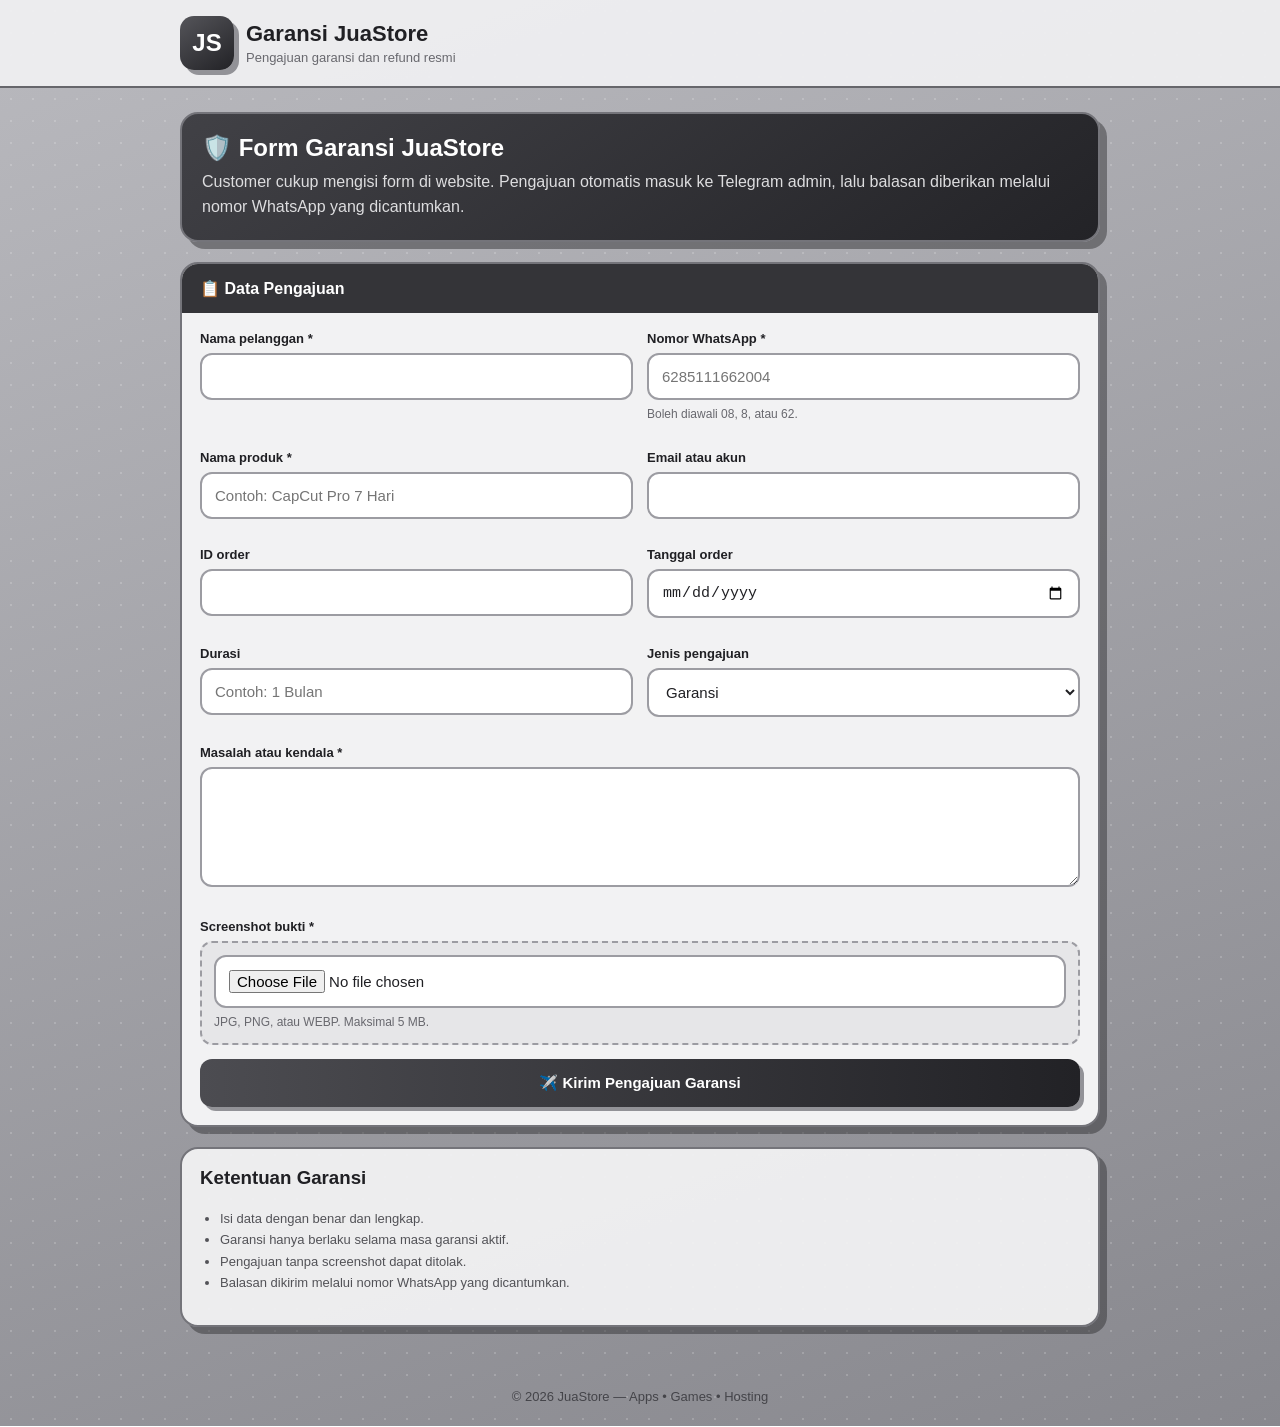
==== index.html @ f9dee771 "Update API endpoint URL in index.html" ====
<!DOCTYPE html>
<html lang="id">
<head>
  <meta charset="UTF-8">
  <meta name="viewport" content="width=device-width, initial-scale=1.0">
  <meta name="theme-color" content="#3f3f44">
  <title>Garansi JuaStore</title>

  <style>
    :root {
      --bg-1: #b9b9be;
      --bg-2: #88888e;
      --panel: #f2f2f3;
      --card: #ffffff;
      --text: #202024;
      --muted: #68686e;
      --line: #9c9ca2;
      --dark: #343438;
      --success: #176b45;
      --danger: #a92d24;
      --shadow: 7px 7px 0 rgba(40, 40, 44, 0.45);
    }

    * {
      box-sizing: border-box;
    }

    body {
      margin: 0;
      min-height: 100vh;
      font-family: Arial, Helvetica, sans-serif;
      color: var(--text);
      background:
        radial-gradient(
          circle at 11px 11px,
          rgba(255, 255, 255, 0.18) 1.4px,
          transparent 1.5px
        ) 0 0 / 22px 22px,
        linear-gradient(160deg, var(--bg-1), var(--bg-2));
    }

    .wrap {
      width: min(920px, calc(100% - 24px));
      margin: auto;
    }

    header {
      padding: 16px 0;
      background: rgba(240, 240, 242, 0.94);
      border-bottom: 2px solid #66666b;
    }

    .brand {
      display: flex;
      align-items: center;
      gap: 12px;
    }

    .logo {
      width: 54px;
      height: 54px;
      border-radius: 14px;
      display: grid;
      place-items: center;
      background: linear-gradient(145deg, #55555a, #222226);
      color: white;
      font-size: 24px;
      font-weight: 900;
      box-shadow: 5px 5px 0 #929297;
    }

    h1 {
      margin: 0;
      font-size: 22px;
    }

    .subtitle {
      margin-top: 3px;
      color: var(--muted);
      font-size: 13px;
    }

    main {
      padding: 24px 0 40px;
    }

    .hero,
    .panel,
    .policy {
      border: 2px solid #74747a;
      border-radius: 18px;
      box-shadow: var(--shadow);
    }

    .hero {
      margin-bottom: 20px;
      padding: 20px;
      background: linear-gradient(145deg, #414146, #232327);
      color: white;
    }

    .hero h2 {
      margin: 0 0 8px;
    }

    .hero p {
      margin: 0;
      color: #dddddf;
      line-height: 1.55;
    }

    .panel {
      overflow: hidden;
      background: var(--panel);
    }

    .panel-title {
      padding: 15px 18px;
      background: var(--dark);
      color: white;
      font-weight: 800;
    }

    form {
      padding: 18px;
    }

    .grid {
      display: grid;
      grid-template-columns: 1fr 1fr;
      gap: 14px;
    }

    .field {
      margin-bottom: 14px;
    }

    .full {
      grid-column: 1 / -1;
    }

    label {
      display: block;
      margin-bottom: 7px;
      font-size: 13px;
      font-weight: 800;
    }

    input,
    select,
    textarea {
      width: 100%;
      padding: 13px;
      border: 2px solid var(--line);
      border-radius: 12px;
      background: var(--card);
      color: var(--text);
      font-size: 15px;
      outline: none;
    }

    input:focus,
    select:focus,
    textarea:focus {
      border-color: #4a4a50;
      box-shadow: 0 0 0 3px rgba(74, 74, 80, 0.12);
    }

    textarea {
      min-height: 120px;
      resize: vertical;
    }

    .help {
      margin-top: 6px;
      color: var(--muted);
      font-size: 12px;
      line-height: 1.4;
    }

    .upload {
      padding: 12px;
      border: 2px dashed var(--line);
      border-radius: 12px;
      background: #e6e6e8;
    }

    #preview {
      display: none;
      width: 100%;
      max-height: 300px;
      object-fit: contain;
      margin-top: 10px;
      border-radius: 10px;
    }

    button {
      width: 100%;
      padding: 15px;
      border: 0;
      border-radius: 12px;
      background: linear-gradient(90deg, #4c4c51, #222226);
      color: white;
      font-size: 15px;
      font-weight: 900;
      cursor: pointer;
      box-shadow: 4px 4px 0 #929297;
    }

    button:disabled {
      opacity: 0.65;
      cursor: not-allowed;
    }

    #status {
      display: none;
      margin-top: 14px;
      padding: 13px;
      border-radius: 11px;
      font-weight: 700;
      line-height: 1.5;
    }

    #status.info {
      display: block;
      background: #dddddf;
      color: #333338;
    }

    #status.success {
      display: block;
      background: #e9f7ef;
      color: var(--success);
      border: 1px solid #91c9aa;
    }

    #status.error {
      display: block;
      background: #fff0ee;
      color: var(--danger);
      border: 1px solid #e4aaa5;
    }

    .policy {
      margin-top: 20px;
      padding: 18px;
      background: rgba(245, 245, 246, 0.92);
    }

    .policy h3 {
      margin-top: 0;
    }

    .policy ul {
      padding-left: 20px;
      color: #525257;
      font-size: 13px;
      line-height: 1.65;
    }

    footer {
      padding: 22px;
      text-align: center;
      color: #444449;
      font-size: 13px;
    }

    @media (max-width: 680px) {
      .grid {
        grid-template-columns: 1fr;
      }

      .full {
        grid-column: auto;
      }
    }
  </style>
</head>

<body>
  <header>
    <div class="wrap brand">
      <div class="logo">JS</div>

      <div>
        <h1>Garansi JuaStore</h1>
        <div class="subtitle">
          Pengajuan garansi dan refund resmi
        </div>
      </div>
    </div>
  </header>

  <main class="wrap">
    <section class="hero">
      <h2>🛡️ Form Garansi JuaStore</h2>

      <p>
        Customer cukup mengisi form di website. Pengajuan otomatis
        masuk ke Telegram admin, lalu balasan diberikan melalui
        nomor WhatsApp yang dicantumkan.
      </p>
    </section>

    <section class="panel">
      <div class="panel-title">
        📋 Data Pengajuan
      </div>

      <form id="warrantyForm">
        <div class="grid">
          <div class="field">
            <label for="name">Nama pelanggan *</label>
            <input id="name" required>
          </div>

          <div class="field">
            <label for="whatsapp">Nomor WhatsApp *</label>

            <input
              id="whatsapp"
              inputmode="numeric"
              placeholder="6285111662004"
              required
            >

            <div class="help">
              Boleh diawali 08, 8, atau 62.
            </div>
          </div>

          <div class="field">
            <label for="product">Nama produk *</label>

            <input
              id="product"
              placeholder="Contoh: CapCut Pro 7 Hari"
              required
            >
          </div>

          <div class="field">
            <label for="account">Email atau akun</label>
            <input id="account">
          </div>

          <div class="field">
            <label for="orderId">ID order</label>
            <input id="orderId">
          </div>

          <div class="field">
            <label for="orderDate">Tanggal order</label>
            <input id="orderDate" type="date">
          </div>

          <div class="field">
            <label for="duration">Durasi</label>

            <input
              id="duration"
              placeholder="Contoh: 1 Bulan"
            >
          </div>

          <div class="field">
            <label for="claimType">Jenis pengajuan</label>

            <select id="claimType">
              <option value="Garansi">Garansi</option>
              <option value="Refund">Refund</option>
            </select>
          </div>

          <div class="field full">
            <label for="problem">Masalah atau kendala *</label>
            <textarea id="problem" required></textarea>
          </div>

          <div class="field full">
            <label for="evidence">Screenshot bukti *</label>

            <div class="upload">
              <input
                id="evidence"
                type="file"
                accept="image/jpeg,image/png,image/webp"
                required
              >

              <div class="help">
                JPG, PNG, atau WEBP. Maksimal 5 MB.
              </div>

              <img
                id="preview"
                alt="Preview screenshot"
              >
            </div>
          </div>
        </div>

        <button id="submitBtn" type="submit">
          ✈️ Kirim Pengajuan Garansi
        </button>

        <div id="status"></div>
      </form>
    </section>

    <section class="policy">
      <h3>Ketentuan Garansi</h3>

      <ul>
        <li>Isi data dengan benar dan lengkap.</li>
        <li>Garansi hanya berlaku selama masa garansi aktif.</li>
        <li>Pengajuan tanpa screenshot dapat ditolak.</li>
        <li>Balasan dikirim melalui nomor WhatsApp yang dicantumkan.</li>
      </ul>
    </section>
  </main>

  <footer>
    © <span id="year"></span> JuaStore — Apps • Games • Hosting
  </footer>

  <script>
    /*
      WAJIB DIGANTI setelah Worker berhasil dibuat.

      Contoh:
      const API_ENDPOINT =
        "https://juastore-garansi-api.username.workers.dev";
    */

    const API_ENDPOINT =
      "https://juastore-garansi.jhonyoga01.workers.dev/";

    const form =
      document.getElementById("warrantyForm");

    const fileInput =
      document.getElementById("evidence");

    const preview =
      document.getElementById("preview");

    const statusBox =
      document.getElementById("status");

    const submitBtn =
      document.getElementById("submitBtn");

    document.getElementById("year").textContent =
      new Date().getFullYear();

    fileInput.addEventListener("change", function () {
      const file = fileInput.files[0];

      preview.style.display = "none";
      preview.removeAttribute("src");

      if (!file) {
        return;
      }

      if (file.size > 5 * 1024 * 1024) {
        fileInput.value = "";

        showStatus(
          "Ukuran screenshot maksimal 5 MB.",
          "error"
        );

        return;
      }

      preview.src = URL.createObjectURL(file);
      preview.style.display = "block";
    });

    form.addEventListener("submit", async function (event) {
      event.preventDefault();

      if (API_ENDPOINT.includes("GANTI_DENGAN")) {
        showStatus(
          "URL Worker belum dipasang di API_ENDPOINT.",
          "error"
        );

        return;
      }

      const file = fileInput.files[0];

      if (!file) {
        showStatus(
          "Screenshot wajib diunggah.",
          "error"
        );

        return;
      }

      submitBtn.disabled = true;
      submitBtn.textContent = "⏳ Mengirim...";

      showStatus(
        "Mohon tunggu, pengajuan sedang dikirim.",
        "info"
      );

      try {
        const evidenceDataUrl =
          await fileToDataUrl(file);

        const payload = {
          name: getValue("name"),
          whatsapp: getValue("whatsapp"),
          product: getValue("product"),
          account: getValue("account"),
          orderId: getValue("orderId"),
          orderDate: getValue("orderDate"),
          duration: getValue("duration"),
          claimType: getValue("claimType"),
          problem: getValue("problem"),
          evidenceDataUrl: evidenceDataUrl
        };

        const response = await fetch(
          API_ENDPOINT,
          {
            method: "POST",
            headers: {
              "Content-Type": "application/json"
            },
            body: JSON.stringify(payload)
          }
        );

        const result =
          await response.json().catch(function () {
            return {};
          });

        if (!response.ok || !result.success) {
          throw new Error(
            result.message ||
            "Pengajuan gagal dikirim."
          );
        }

        statusBox.className = "success";

        statusBox.innerHTML =
          "✅ Pengajuan berhasil dikirim." +
          "<br><br>" +
          "ID Garansi: <strong>" +
          escapeHtml(result.warrantyId || "-") +
          "</strong><br>" +
          "Mohon tunggu balasan melalui WhatsApp.";

        form.reset();

        preview.style.display = "none";
        preview.removeAttribute("src");
      } catch (error) {
        showStatus(
          error.message ||
          "Terjadi kesalahan. Silakan coba lagi.",
          "error"
        );
      } finally {
        submitBtn.disabled = false;
        submitBtn.textContent =
          "✈️ Kirim Pengajuan Garansi";
      }
    });

    function getValue(id) {
      return document
        .getElementById(id)
        .value
        .trim();
    }

    function fileToDataUrl(file) {
      return new Promise(function (resolve, reject) {
        const reader = new FileReader();

        reader.onload = function () {
          resolve(reader.result);
        };

        reader.onerror = function () {
          reject(
            new Error("Screenshot gagal dibaca.")
          );
        };

        reader.readAsDataURL(file);
      });
    }

    function showStatus(message, type) {
      statusBox.className = type;
      statusBox.textContent = message;
    }

    function escapeHtml(value) {
      return String(value).replace(
        /[&<>"']/g,
        function (character) {
          const entities = {
            "&": "&amp;",
            "<": "&lt;",
            ">": "&gt;",
            '"': "&quot;",
            "'": "&#39;"
          };

          return entities[character];
        }
      );
    }
  </script>
</body>
</html>
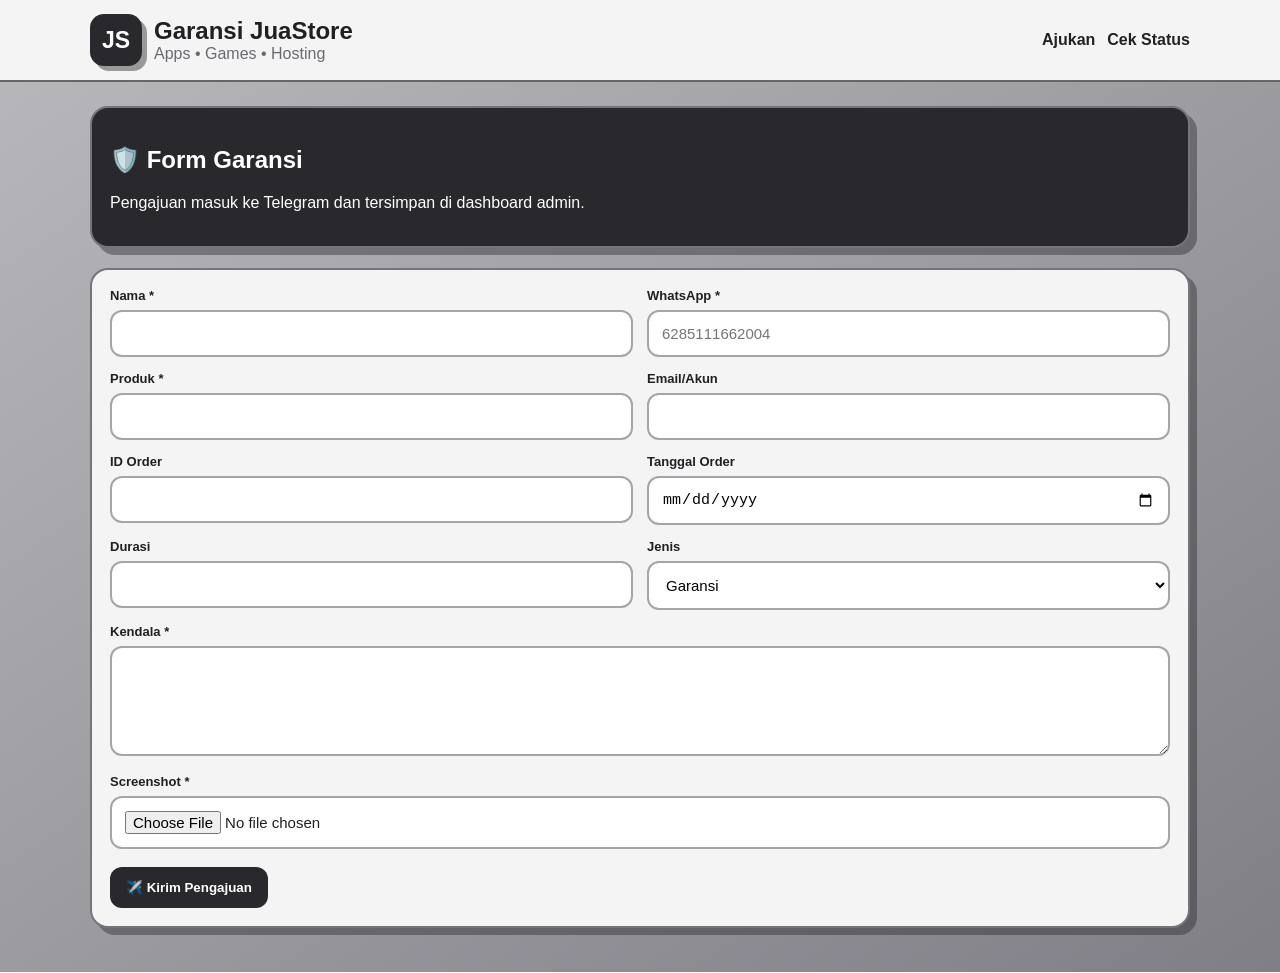
==== commit c540bde8: "Add files via upload" ====
--- a/index.html
+++ b/index.html
@@ -1,628 +1 @@
-<!DOCTYPE html>
-<html lang="id">
-<head>
-  <meta charset="UTF-8">
-  <meta name="viewport" content="width=device-width, initial-scale=1.0">
-  <meta name="theme-color" content="#3f3f44">
-  <title>Garansi JuaStore</title>
-
-  <style>
-    :root {
-      --bg-1: #b9b9be;
-      --bg-2: #88888e;
-      --panel: #f2f2f3;
-      --card: #ffffff;
-      --text: #202024;
-      --muted: #68686e;
-      --line: #9c9ca2;
-      --dark: #343438;
-      --success: #176b45;
-      --danger: #a92d24;
-      --shadow: 7px 7px 0 rgba(40, 40, 44, 0.45);
-    }
-
-    * {
-      box-sizing: border-box;
-    }
-
-    body {
-      margin: 0;
-      min-height: 100vh;
-      font-family: Arial, Helvetica, sans-serif;
-      color: var(--text);
-      background:
-        radial-gradient(
-          circle at 11px 11px,
-          rgba(255, 255, 255, 0.18) 1.4px,
-          transparent 1.5px
-        ) 0 0 / 22px 22px,
-        linear-gradient(160deg, var(--bg-1), var(--bg-2));
-    }
-
-    .wrap {
-      width: min(920px, calc(100% - 24px));
-      margin: auto;
-    }
-
-    header {
-      padding: 16px 0;
-      background: rgba(240, 240, 242, 0.94);
-      border-bottom: 2px solid #66666b;
-    }
-
-    .brand {
-      display: flex;
-      align-items: center;
-      gap: 12px;
-    }
-
-    .logo {
-      width: 54px;
-      height: 54px;
-      border-radius: 14px;
-      display: grid;
-      place-items: center;
-      background: linear-gradient(145deg, #55555a, #222226);
-      color: white;
-      font-size: 24px;
-      font-weight: 900;
-      box-shadow: 5px 5px 0 #929297;
-    }
-
-    h1 {
-      margin: 0;
-      font-size: 22px;
-    }
-
-    .subtitle {
-      margin-top: 3px;
-      color: var(--muted);
-      font-size: 13px;
-    }
-
-    main {
-      padding: 24px 0 40px;
-    }
-
-    .hero,
-    .panel,
-    .policy {
-      border: 2px solid #74747a;
-      border-radius: 18px;
-      box-shadow: var(--shadow);
-    }
-
-    .hero {
-      margin-bottom: 20px;
-      padding: 20px;
-      background: linear-gradient(145deg, #414146, #232327);
-      color: white;
-    }
-
-    .hero h2 {
-      margin: 0 0 8px;
-    }
-
-    .hero p {
-      margin: 0;
-      color: #dddddf;
-      line-height: 1.55;
-    }
-
-    .panel {
-      overflow: hidden;
-      background: var(--panel);
-    }
-
-    .panel-title {
-      padding: 15px 18px;
-      background: var(--dark);
-      color: white;
-      font-weight: 800;
-    }
-
-    form {
-      padding: 18px;
-    }
-
-    .grid {
-      display: grid;
-      grid-template-columns: 1fr 1fr;
-      gap: 14px;
-    }
-
-    .field {
-      margin-bottom: 14px;
-    }
-
-    .full {
-      grid-column: 1 / -1;
-    }
-
-    label {
-      display: block;
-      margin-bottom: 7px;
-      font-size: 13px;
-      font-weight: 800;
-    }
-
-    input,
-    select,
-    textarea {
-      width: 100%;
-      padding: 13px;
-      border: 2px solid var(--line);
-      border-radius: 12px;
-      background: var(--card);
-      color: var(--text);
-      font-size: 15px;
-      outline: none;
-    }
-
-    input:focus,
-    select:focus,
-    textarea:focus {
-      border-color: #4a4a50;
-      box-shadow: 0 0 0 3px rgba(74, 74, 80, 0.12);
-    }
-
-    textarea {
-      min-height: 120px;
-      resize: vertical;
-    }
-
-    .help {
-      margin-top: 6px;
-      color: var(--muted);
-      font-size: 12px;
-      line-height: 1.4;
-    }
-
-    .upload {
-      padding: 12px;
-      border: 2px dashed var(--line);
-      border-radius: 12px;
-      background: #e6e6e8;
-    }
-
-    #preview {
-      display: none;
-      width: 100%;
-      max-height: 300px;
-      object-fit: contain;
-      margin-top: 10px;
-      border-radius: 10px;
-    }
-
-    button {
-      width: 100%;
-      padding: 15px;
-      border: 0;
-      border-radius: 12px;
-      background: linear-gradient(90deg, #4c4c51, #222226);
-      color: white;
-      font-size: 15px;
-      font-weight: 900;
-      cursor: pointer;
-      box-shadow: 4px 4px 0 #929297;
-    }
-
-    button:disabled {
-      opacity: 0.65;
-      cursor: not-allowed;
-    }
-
-    #status {
-      display: none;
-      margin-top: 14px;
-      padding: 13px;
-      border-radius: 11px;
-      font-weight: 700;
-      line-height: 1.5;
-    }
-
-    #status.info {
-      display: block;
-      background: #dddddf;
-      color: #333338;
-    }
-
-    #status.success {
-      display: block;
-      background: #e9f7ef;
-      color: var(--success);
-      border: 1px solid #91c9aa;
-    }
-
-    #status.error {
-      display: block;
-      background: #fff0ee;
-      color: var(--danger);
-      border: 1px solid #e4aaa5;
-    }
-
-    .policy {
-      margin-top: 20px;
-      padding: 18px;
-      background: rgba(245, 245, 246, 0.92);
-    }
-
-    .policy h3 {
-      margin-top: 0;
-    }
-
-    .policy ul {
-      padding-left: 20px;
-      color: #525257;
-      font-size: 13px;
-      line-height: 1.65;
-    }
-
-    footer {
-      padding: 22px;
-      text-align: center;
-      color: #444449;
-      font-size: 13px;
-    }
-
-    @media (max-width: 680px) {
-      .grid {
-        grid-template-columns: 1fr;
-      }
-
-      .full {
-        grid-column: auto;
-      }
-    }
-  </style>
-</head>
-
-<body>
-  <header>
-    <div class="wrap brand">
-      <div class="logo">JS</div>
-
-      <div>
-        <h1>Garansi JuaStore</h1>
-        <div class="subtitle">
-          Pengajuan garansi dan refund resmi
-        </div>
-      </div>
-    </div>
-  </header>
-
-  <main class="wrap">
-    <section class="hero">
-      <h2>🛡️ Form Garansi JuaStore</h2>
-
-      <p>
-        Customer cukup mengisi form di website. Pengajuan otomatis
-        masuk ke Telegram admin, lalu balasan diberikan melalui
-        nomor WhatsApp yang dicantumkan.
-      </p>
-    </section>
-
-    <section class="panel">
-      <div class="panel-title">
-        📋 Data Pengajuan
-      </div>
-
-      <form id="warrantyForm">
-        <div class="grid">
-          <div class="field">
-            <label for="name">Nama pelanggan *</label>
-            <input id="name" required>
-          </div>
-
-          <div class="field">
-            <label for="whatsapp">Nomor WhatsApp *</label>
-
-            <input
-              id="whatsapp"
-              inputmode="numeric"
-              placeholder="6285111662004"
-              required
-            >
-
-            <div class="help">
-              Boleh diawali 08, 8, atau 62.
-            </div>
-          </div>
-
-          <div class="field">
-            <label for="product">Nama produk *</label>
-
-            <input
-              id="product"
-              placeholder="Contoh: CapCut Pro 7 Hari"
-              required
-            >
-          </div>
-
-          <div class="field">
-            <label for="account">Email atau akun</label>
-            <input id="account">
-          </div>
-
-          <div class="field">
-            <label for="orderId">ID order</label>
-            <input id="orderId">
-          </div>
-
-          <div class="field">
-            <label for="orderDate">Tanggal order</label>
-            <input id="orderDate" type="date">
-          </div>
-
-          <div class="field">
-            <label for="duration">Durasi</label>
-
-            <input
-              id="duration"
-              placeholder="Contoh: 1 Bulan"
-            >
-          </div>
-
-          <div class="field">
-            <label for="claimType">Jenis pengajuan</label>
-
-            <select id="claimType">
-              <option value="Garansi">Garansi</option>
-              <option value="Refund">Refund</option>
-            </select>
-          </div>
-
-          <div class="field full">
-            <label for="problem">Masalah atau kendala *</label>
-            <textarea id="problem" required></textarea>
-          </div>
-
-          <div class="field full">
-            <label for="evidence">Screenshot bukti *</label>
-
-            <div class="upload">
-              <input
-                id="evidence"
-                type="file"
-                accept="image/jpeg,image/png,image/webp"
-                required
-              >
-
-              <div class="help">
-                JPG, PNG, atau WEBP. Maksimal 5 MB.
-              </div>
-
-              <img
-                id="preview"
-                alt="Preview screenshot"
-              >
-            </div>
-          </div>
-        </div>
-
-        <button id="submitBtn" type="submit">
-          ✈️ Kirim Pengajuan Garansi
-        </button>
-
-        <div id="status"></div>
-      </form>
-    </section>
-
-    <section class="policy">
-      <h3>Ketentuan Garansi</h3>
-
-      <ul>
-        <li>Isi data dengan benar dan lengkap.</li>
-        <li>Garansi hanya berlaku selama masa garansi aktif.</li>
-        <li>Pengajuan tanpa screenshot dapat ditolak.</li>
-        <li>Balasan dikirim melalui nomor WhatsApp yang dicantumkan.</li>
-      </ul>
-    </section>
-  </main>
-
-  <footer>
-    © <span id="year"></span> JuaStore — Apps • Games • Hosting
-  </footer>
-
-  <script>
-    /*
-      WAJIB DIGANTI setelah Worker berhasil dibuat.
-
-      Contoh:
-      const API_ENDPOINT =
-        "https://juastore-garansi-api.username.workers.dev";
-    */
-
-    const API_ENDPOINT =
-      "https://juastore-garansi.jhonyoga01.workers.dev/";
-
-    const form =
-      document.getElementById("warrantyForm");
-
-    const fileInput =
-      document.getElementById("evidence");
-
-    const preview =
-      document.getElementById("preview");
-
-    const statusBox =
-      document.getElementById("status");
-
-    const submitBtn =
-      document.getElementById("submitBtn");
-
-    document.getElementById("year").textContent =
-      new Date().getFullYear();
-
-    fileInput.addEventListener("change", function () {
-      const file = fileInput.files[0];
-
-      preview.style.display = "none";
-      preview.removeAttribute("src");
-
-      if (!file) {
-        return;
-      }
-
-      if (file.size > 5 * 1024 * 1024) {
-        fileInput.value = "";
-
-        showStatus(
-          "Ukuran screenshot maksimal 5 MB.",
-          "error"
-        );
-
-        return;
-      }
-
-      preview.src = URL.createObjectURL(file);
-      preview.style.display = "block";
-    });
-
-    form.addEventListener("submit", async function (event) {
-      event.preventDefault();
-
-      if (API_ENDPOINT.includes("GANTI_DENGAN")) {
-        showStatus(
-          "URL Worker belum dipasang di API_ENDPOINT.",
-          "error"
-        );
-
-        return;
-      }
-
-      const file = fileInput.files[0];
-
-      if (!file) {
-        showStatus(
-          "Screenshot wajib diunggah.",
-          "error"
-        );
-
-        return;
-      }
-
-      submitBtn.disabled = true;
-      submitBtn.textContent = "⏳ Mengirim...";
-
-      showStatus(
-        "Mohon tunggu, pengajuan sedang dikirim.",
-        "info"
-      );
-
-      try {
-        const evidenceDataUrl =
-          await fileToDataUrl(file);
-
-        const payload = {
-          name: getValue("name"),
-          whatsapp: getValue("whatsapp"),
-          product: getValue("product"),
-          account: getValue("account"),
-          orderId: getValue("orderId"),
-          orderDate: getValue("orderDate"),
-          duration: getValue("duration"),
-          claimType: getValue("claimType"),
-          problem: getValue("problem"),
-          evidenceDataUrl: evidenceDataUrl
-        };
-
-        const response = await fetch(
-          API_ENDPOINT,
-          {
-            method: "POST",
-            headers: {
-              "Content-Type": "application/json"
-            },
-            body: JSON.stringify(payload)
-          }
-        );
-
-        const result =
-          await response.json().catch(function () {
-            return {};
-          });
-
-        if (!response.ok || !result.success) {
-          throw new Error(
-            result.message ||
-            "Pengajuan gagal dikirim."
-          );
-        }
-
-        statusBox.className = "success";
-
-        statusBox.innerHTML =
-          "✅ Pengajuan berhasil dikirim." +
-          "<br><br>" +
-          "ID Garansi: <strong>" +
-          escapeHtml(result.warrantyId || "-") +
-          "</strong><br>" +
-          "Mohon tunggu balasan melalui WhatsApp.";
-
-        form.reset();
-
-        preview.style.display = "none";
-        preview.removeAttribute("src");
-      } catch (error) {
-        showStatus(
-          error.message ||
-          "Terjadi kesalahan. Silakan coba lagi.",
-          "error"
-        );
-      } finally {
-        submitBtn.disabled = false;
-        submitBtn.textContent =
-          "✈️ Kirim Pengajuan Garansi";
-      }
-    });
-
-    function getValue(id) {
-      return document
-        .getElementById(id)
-        .value
-        .trim();
-    }
-
-    function fileToDataUrl(file) {
-      return new Promise(function (resolve, reject) {
-        const reader = new FileReader();
-
-        reader.onload = function () {
-          resolve(reader.result);
-        };
-
-        reader.onerror = function () {
-          reject(
-            new Error("Screenshot gagal dibaca.")
-          );
-        };
-
-        reader.readAsDataURL(file);
-      });
-    }
-
-    function showStatus(message, type) {
-      statusBox.className = type;
-      statusBox.textContent = message;
-    }
-
-    function escapeHtml(value) {
-      return String(value).replace(
-        /[&<>"']/g,
-        function (character) {
-          const entities = {
-            "&": "&amp;",
-            "<": "&lt;",
-            ">": "&gt;",
-            '"': "&quot;",
-            "'": "&#39;"
-          };
-
-          return entities[character];
-        }
-      );
-    }
-  </script>
-</body>
-</html>
+<!doctype html><html lang="id"><head><meta charset="utf-8"><meta name="viewport" content="width=device-width,initial-scale=1"><title>Garansi JuaStore</title><link rel="stylesheet" href="style.css"></head><body><header><div class="wrap brand"><div class="logo">JS</div><div><h2 style="margin:0">Garansi JuaStore</h2><span class="muted">Apps • Games • Hosting</span></div><nav class="nav"><a href="index.html">Ajukan</a><a href="cek.html">Cek Status</a></nav></div></header><main class="wrap"><section class="card hero"><h2>🛡️ Form Garansi</h2><p>Pengajuan masuk ke Telegram dan tersimpan di dashboard admin.</p></section><section class="card"><form id="f"><div class="grid"><div><label>Nama *</label><input id="name" required></div><div><label>WhatsApp *</label><input id="whatsapp" placeholder="6285111662004" required></div><div><label>Produk *</label><input id="product" required></div><div><label>Email/Akun</label><input id="account"></div><div><label>ID Order</label><input id="orderId"></div><div><label>Tanggal Order</label><input id="orderDate" type="date"></div><div><label>Durasi</label><input id="duration"></div><div><label>Jenis</label><select id="claimType"><option>Garansi</option><option>Refund</option></select></div><div class="full"><label>Kendala *</label><textarea id="problem" required></textarea></div><div class="full"><label>Screenshot *</label><input id="evidence" type="file" accept="image/jpeg,image/png,image/webp" required></div></div><br><button id="send">✈️ Kirim Pengajuan</button><div id="msg" class="status"></div></form></section></main><script>const API="https://juastore-garansi.jhonyoga01.workers.dev",$=x=>document.getElementById(x),m=$("msg");$("f").onsubmit=async e=>{e.preventDefault();const file=$("evidence").files[0];if(!file)return show("Screenshot wajib dipilih.","error");if(file.size>5*1024*1024)return show("Screenshot maksimal 5 MB.","error");$("send").disabled=true;show("Mengirim...","info");try{const evidenceDataUrl=await data(file),payload={name:v("name"),whatsapp:v("whatsapp"),product:v("product"),account:v("account"),orderId:v("orderId"),orderDate:v("orderDate"),duration:v("duration"),claimType:v("claimType"),problem:v("problem"),evidenceDataUrl},r=await fetch(API+"/api/claims",{method:"POST",headers:{"Content-Type":"application/json"},body:JSON.stringify(payload)}),j=await r.json();if(!r.ok||!j.success)throw Error(j.message);m.className="status show success";m.innerHTML=`✅ Berhasil.<br><br>ID Garansi: <b>${j.warrantyId}</b><br>Simpan ID untuk cek status.`;$("f").reset()}catch(err){show(err.message||"Gagal mengirim.","error")}finally{$("send").disabled=false}};function v(i){return $(i).value.trim()}function show(t,c){m.className="status show "+c;m.textContent=t}function data(f){return new Promise((a,b)=>{const r=new FileReader;r.onload=()=>a(r.result);r.onerror=()=>b(Error("File gagal dibaca."));r.readAsDataURL(f)})}</script></body></html>
--- a/style.css
+++ b/style.css
@@ -0,0 +1 @@
+:root{--bg:#929297;--panel:#f4f4f5;--ink:#202024;--muted:#696970;--line:#a4a4aa;--green:#18794e;--red:#b42318}*{box-sizing:border-box}body{margin:0;font-family:Arial,sans-serif;color:var(--ink);background:linear-gradient(145deg,#b9b9bd,#7f7f85);min-height:100vh}.wrap{width:min(1100px,calc(100% - 24px));margin:auto}header{background:#f4f4f5;border-bottom:2px solid #666;padding:14px 0}.brand{display:flex;align-items:center;gap:12px;flex-wrap:wrap}.logo{width:52px;height:52px;border-radius:14px;display:grid;place-items:center;background:#29292d;color:#fff;font-size:23px;font-weight:900;box-shadow:5px 5px 0 #999}.nav{margin-left:auto;display:flex;gap:12px}.nav a{color:#222;text-decoration:none;font-weight:800}main{padding:24px 0}.card{background:var(--panel);border:2px solid #74747a;border-radius:18px;box-shadow:7px 7px 0 rgba(40,40,44,.42);padding:18px;margin-bottom:20px}.hero{background:#29292d;color:#fff}.grid{display:grid;grid-template-columns:1fr 1fr;gap:14px}.full{grid-column:1/-1}label{display:block;font-size:13px;font-weight:800;margin-bottom:7px}input,select,textarea{width:100%;padding:13px;border:2px solid var(--line);border-radius:12px;background:#fff;font-size:15px}textarea{min-height:110px}button,.btn{padding:13px 16px;border:0;border-radius:12px;background:#29292d;color:#fff;font-weight:900;cursor:pointer;text-decoration:none;display:inline-block}.danger{background:#8e2d25}.secondary{background:#65656b}.status{display:none;margin-top:14px;padding:13px;border-radius:11px;font-weight:700}.show{display:block}.success{background:#e9f7ef;color:var(--green)}.error{background:#fff0ee;color:var(--red)}.info{background:#eee}.toolbar{display:flex;gap:10px;flex-wrap:wrap;align-items:end}.grow{flex:1;min-width:220px}.stats{display:grid;grid-template-columns:repeat(5,1fr);gap:12px;margin-bottom:20px}.stat{background:#fff;border:2px solid #aaa;border-radius:14px;padding:15px}.stat strong{display:block;font-size:26px;margin-top:5px}.tablewrap{overflow:auto}table{width:100%;border-collapse:collapse;background:#fff}th,td{padding:10px;border-bottom:1px solid #ddd;text-align:left;font-size:13px;vertical-align:top}th{background:#35353a;color:#fff}.muted{color:var(--muted)}@media(max-width:760px){.grid{grid-template-columns:1fr}.full{grid-column:auto}.stats{grid-template-columns:1fr 1fr}.nav{width:100%;margin-left:0}}
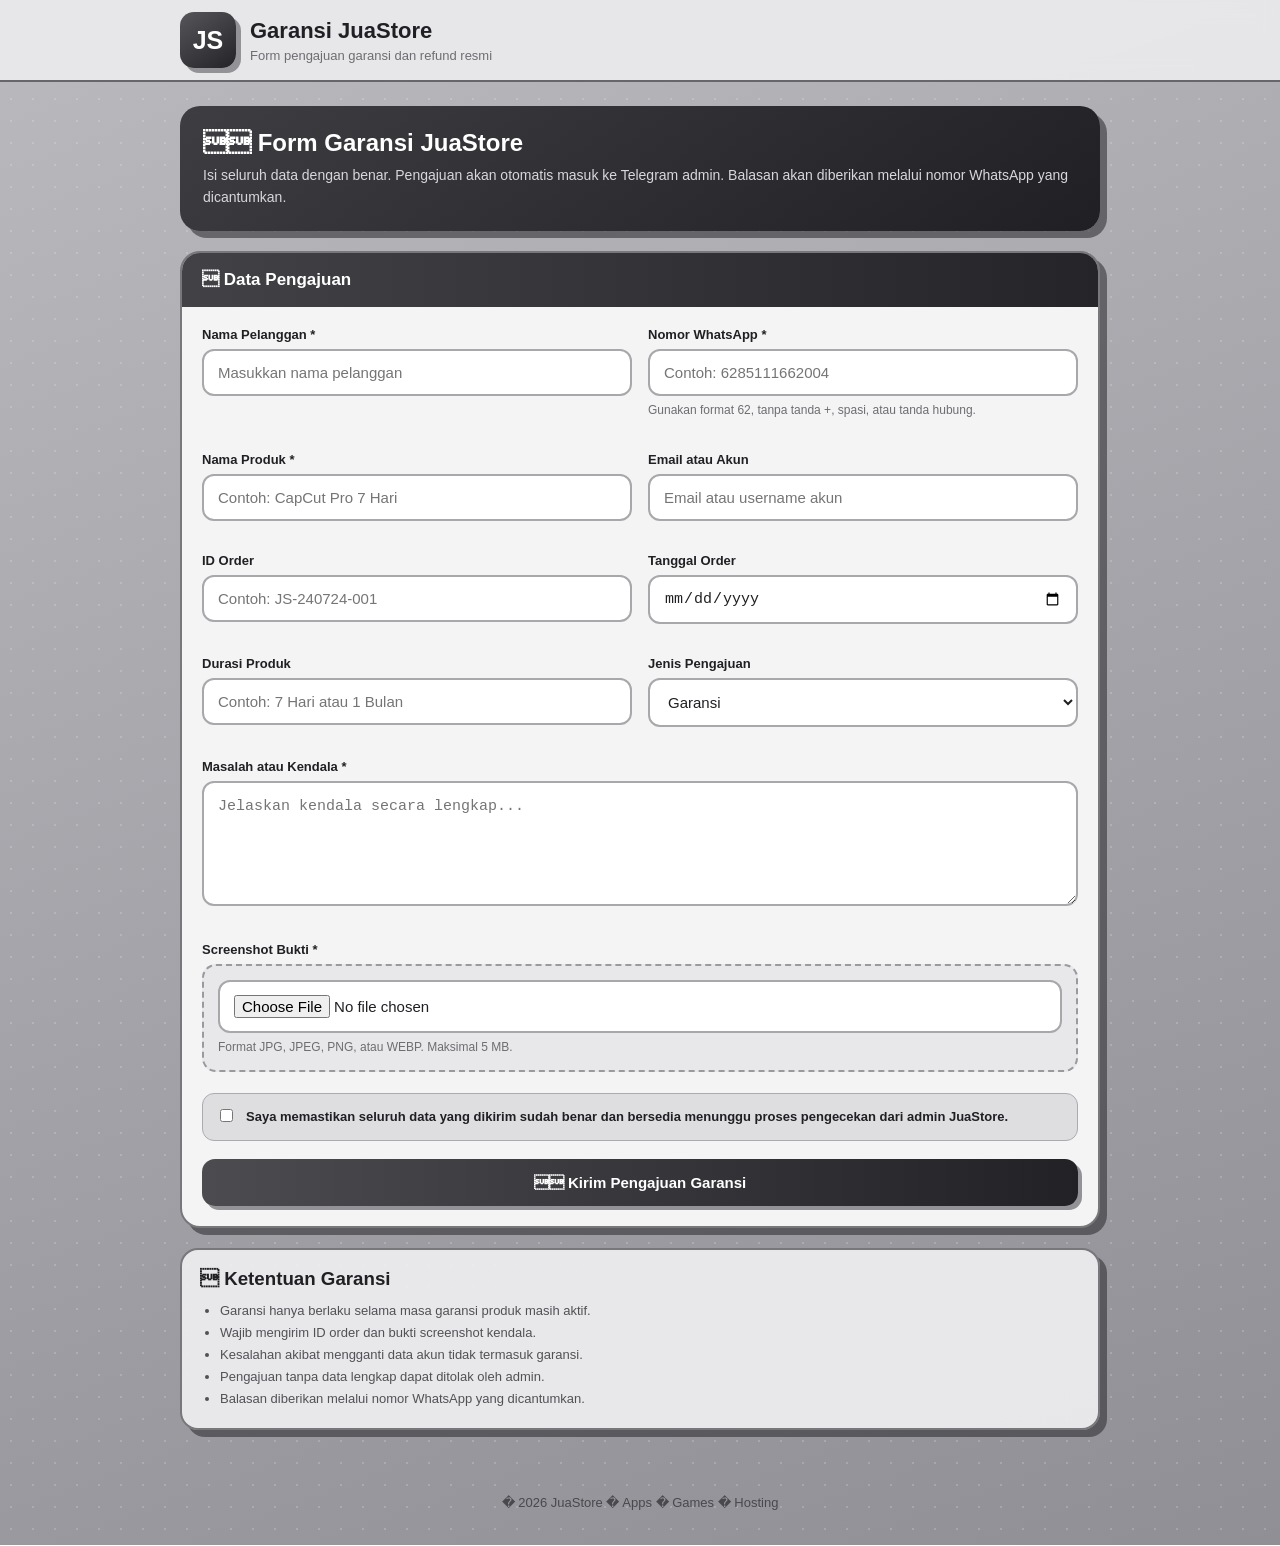
==== commit 2ca81bc5: "Add files via upload" ====
--- a/index.html
+++ b/index.html
@@ -1 +1,820 @@
-<!doctype html><html lang="id"><head><meta charset="utf-8"><meta name="viewport" content="width=device-width,initial-scale=1"><title>Garansi JuaStore</title><link rel="stylesheet" href="style.css"></head><body><header><div class="wrap brand"><div class="logo">JS</div><div><h2 style="margin:0">Garansi JuaStore</h2><span class="muted">Apps • Games • Hosting</span></div><nav class="nav"><a href="index.html">Ajukan</a><a href="cek.html">Cek Status</a></nav></div></header><main class="wrap"><section class="card hero"><h2>🛡️ Form Garansi</h2><p>Pengajuan masuk ke Telegram dan tersimpan di dashboard admin.</p></section><section class="card"><form id="f"><div class="grid"><div><label>Nama *</label><input id="name" required></div><div><label>WhatsApp *</label><input id="whatsapp" placeholder="6285111662004" required></div><div><label>Produk *</label><input id="product" required></div><div><label>Email/Akun</label><input id="account"></div><div><label>ID Order</label><input id="orderId"></div><div><label>Tanggal Order</label><input id="orderDate" type="date"></div><div><label>Durasi</label><input id="duration"></div><div><label>Jenis</label><select id="claimType"><option>Garansi</option><option>Refund</option></select></div><div class="full"><label>Kendala *</label><textarea id="problem" required></textarea></div><div class="full"><label>Screenshot *</label><input id="evidence" type="file" accept="image/jpeg,image/png,image/webp" required></div></div><br><button id="send">✈️ Kirim Pengajuan</button><div id="msg" class="status"></div></form></section></main><script>const API="https://juastore-garansi.jhonyoga01.workers.dev",$=x=>document.getElementById(x),m=$("msg");$("f").onsubmit=async e=>{e.preventDefault();const file=$("evidence").files[0];if(!file)return show("Screenshot wajib dipilih.","error");if(file.size>5*1024*1024)return show("Screenshot maksimal 5 MB.","error");$("send").disabled=true;show("Mengirim...","info");try{const evidenceDataUrl=await data(file),payload={name:v("name"),whatsapp:v("whatsapp"),product:v("product"),account:v("account"),orderId:v("orderId"),orderDate:v("orderDate"),duration:v("duration"),claimType:v("claimType"),problem:v("problem"),evidenceDataUrl},r=await fetch(API+"/api/claims",{method:"POST",headers:{"Content-Type":"application/json"},body:JSON.stringify(payload)}),j=await r.json();if(!r.ok||!j.success)throw Error(j.message);m.className="status show success";m.innerHTML=`✅ Berhasil.<br><br>ID Garansi: <b>${j.warrantyId}</b><br>Simpan ID untuk cek status.`;$("f").reset()}catch(err){show(err.message||"Gagal mengirim.","error")}finally{$("send").disabled=false}};function v(i){return $(i).value.trim()}function show(t,c){m.className="status show "+c;m.textContent=t}function data(f){return new Promise((a,b)=>{const r=new FileReader;r.onload=()=>a(r.result);r.onerror=()=>b(Error("File gagal dibaca."));r.readAsDataURL(f)})}</script></body></html>
+<!DOCTYPE html>
+<html lang="id">
+<head>
+  <meta charset="UTF-8">
+  <meta name="viewport" content="width=device-width, initial-scale=1.0">
+
+  <meta name="theme-color" content="#57575d">
+  <title>Garansi JuaStore</title>
+
+  <style>
+    :root {
+      --bg-1: #b9b9be;
+      --bg-2: #8f8f95;
+      --panel: #f4f4f5;
+      --card: #ffffff;
+      --text: #202024;
+      --muted: #6d6d72;
+      --border: #a7a7ac;
+      --dark: #343438;
+      --dark-2: #222225;
+      --success: #18794e;
+      --error: #b42318;
+      --shadow: 7px 7px 0 rgba(40, 40, 44, 0.55);
+    }
+
+    * {
+      box-sizing: border-box;
+    }
+
+    body {
+      margin: 0;
+      min-height: 100vh;
+      font-family: Arial, Helvetica, sans-serif;
+      color: var(--text);
+      background:
+        radial-gradient(
+          circle at 11px 11px,
+          rgba(255, 255, 255, 0.18) 1.4px,
+          transparent 1.5px
+        ) 0 0 / 22px 22px,
+        linear-gradient(160deg, var(--bg-1), var(--bg-2));
+    }
+
+    header {
+      background: rgba(234, 234, 236, 0.94);
+      border-bottom: 2px solid #66666b;
+      position: sticky;
+      top: 0;
+      z-index: 10;
+      backdrop-filter: blur(10px);
+    }
+
+    .header-inner {
+      width: min(100% - 24px, 920px);
+      margin: auto;
+      min-height: 80px;
+      display: flex;
+      align-items: center;
+      gap: 14px;
+    }
+
+    .logo {
+      width: 56px;
+      height: 56px;
+      border-radius: 14px;
+      display: grid;
+      place-items: center;
+      background: linear-gradient(145deg, #55555a, #242428);
+      color: white;
+      font-size: 25px;
+      font-weight: 900;
+      box-shadow: 5px 5px 0 #929297;
+    }
+
+    .brand h1 {
+      margin: 0;
+      font-size: 22px;
+    }
+
+    .brand p {
+      margin: 4px 0 0;
+      color: var(--muted);
+      font-size: 13px;
+    }
+
+    main {
+      width: min(100% - 24px, 920px);
+      margin: 24px auto 40px;
+    }
+
+    .hero {
+      background: linear-gradient(145deg, #3d3d42, #202024);
+      color: white;
+      border-radius: 20px;
+      padding: 23px;
+      margin-bottom: 20px;
+      box-shadow: var(--shadow);
+    }
+
+    .hero h2 {
+      margin: 0 0 8px;
+      font-size: 24px;
+    }
+
+    .hero p {
+      margin: 0;
+      color: #d8d8dc;
+      line-height: 1.55;
+      font-size: 14px;
+    }
+
+    .panel {
+      background: var(--panel);
+      border: 2px solid #77777c;
+      border-radius: 20px;
+      overflow: hidden;
+      box-shadow: var(--shadow);
+    }
+
+    .panel-title {
+      background: linear-gradient(90deg, #414146, #252529);
+      color: white;
+      padding: 17px 20px;
+      font-size: 17px;
+      font-weight: 800;
+    }
+
+    form {
+      padding: 20px;
+    }
+
+    .grid {
+      display: grid;
+      grid-template-columns: repeat(2, minmax(0, 1fr));
+      gap: 16px;
+    }
+
+    .field {
+      margin-bottom: 16px;
+    }
+
+    .field.full {
+      grid-column: 1 / -1;
+    }
+
+    label {
+      display: block;
+      margin-bottom: 7px;
+      font-size: 13px;
+      font-weight: 800;
+    }
+
+    input,
+    select,
+    textarea {
+      width: 100%;
+      border: 2px solid var(--border);
+      border-radius: 12px;
+      padding: 13px 14px;
+      background: var(--card);
+      color: var(--text);
+      font-size: 15px;
+      outline: none;
+    }
+
+    input:focus,
+    select:focus,
+    textarea:focus {
+      border-color: #424247;
+      box-shadow: 0 0 0 3px rgba(66, 66, 71, 0.15);
+    }
+
+    textarea {
+      min-height: 125px;
+      resize: vertical;
+      line-height: 1.5;
+    }
+
+    .help {
+      margin-top: 6px;
+      color: var(--muted);
+      font-size: 12px;
+      line-height: 1.45;
+    }
+
+    .upload-box {
+      padding: 14px;
+      border: 2px dashed #99999e;
+      border-radius: 14px;
+      background: #e8e8ea;
+    }
+
+    #preview {
+      display: none;
+      width: 100%;
+      max-height: 320px;
+      object-fit: contain;
+      margin-top: 12px;
+      border-radius: 12px;
+      border: 2px solid #aaa;
+      background: white;
+    }
+
+    .agreement {
+      display: flex;
+      align-items: flex-start;
+      gap: 10px;
+      margin: 5px 0 18px;
+      padding: 13px;
+      border-radius: 12px;
+      background: #dedee1;
+      border: 1px solid #aaaab0;
+      font-size: 13px;
+      line-height: 1.5;
+    }
+
+    .agreement input {
+      width: auto;
+      margin-top: 2px;
+    }
+
+    button {
+      width: 100%;
+      border: none;
+      border-radius: 13px;
+      padding: 15px;
+      font-size: 15px;
+      font-weight: 900;
+      color: white;
+      background: linear-gradient(90deg, #4b4b50, #222226);
+      cursor: pointer;
+      box-shadow: 4px 4px 0 #929297;
+    }
+
+    button:disabled {
+      opacity: 0.65;
+      cursor: not-allowed;
+    }
+
+    #status {
+      display: none;
+      margin-top: 16px;
+      padding: 14px;
+      border-radius: 12px;
+      font-size: 14px;
+      line-height: 1.55;
+      font-weight: 700;
+    }
+
+    #status.info {
+      display: block;
+      color: #303035;
+      background: #dddddf;
+      border: 1px solid #aaaab0;
+    }
+
+    #status.success {
+      display: block;
+      color: var(--success);
+      background: #eaf8f0;
+      border: 1px solid #94d3b2;
+    }
+
+    #status.error {
+      display: block;
+      color: var(--error);
+      background: #fff0ee;
+      border: 1px solid #efaaa2;
+    }
+
+    .policy {
+      margin-top: 20px;
+      padding: 18px;
+      background: rgba(239, 239, 241, 0.92);
+      border: 2px solid #77777c;
+      border-radius: 18px;
+      box-shadow: var(--shadow);
+    }
+
+    .policy h3 {
+      margin: 0 0 10px;
+    }
+
+    .policy ul {
+      margin: 0;
+      padding-left: 20px;
+      color: #515156;
+      line-height: 1.7;
+      font-size: 13px;
+    }
+
+    footer {
+      padding: 25px 15px 35px;
+      text-align: center;
+      color: #48484d;
+      font-size: 13px;
+    }
+
+    @media (max-width: 680px) {
+      .grid {
+        grid-template-columns: 1fr;
+      }
+
+      .field.full {
+        grid-column: auto;
+      }
+
+      form {
+        padding: 17px;
+      }
+
+      .hero {
+        padding: 20px;
+      }
+    }
+  </style>
+</head>
+
+<body>
+
+<header>
+  <div class="header-inner">
+    <div class="logo">JS</div>
+
+    <div class="brand">
+      <h1>Garansi JuaStore</h1>
+      <p>Form pengajuan garansi dan refund resmi</p>
+    </div>
+  </div>
+</header>
+
+<main>
+
+  <section class="hero">
+    <h2> Form Garansi JuaStore</h2>
+
+    <p>
+      Isi seluruh data dengan benar. Pengajuan akan otomatis masuk ke
+      Telegram admin. Balasan akan diberikan melalui nomor WhatsApp yang
+      dicantumkan.
+    </p>
+  </section>
+
+  <section class="panel">
+
+    <div class="panel-title">
+       Data Pengajuan
+    </div>
+
+    <form id="warrantyForm">
+
+      <div class="grid">
+
+        <div class="field">
+          <label for="name">Nama Pelanggan *</label>
+
+          <input
+            id="name"
+            type="text"
+            placeholder="Masukkan nama pelanggan"
+            autocomplete="name"
+            required
+          >
+        </div>
+
+        <div class="field">
+          <label for="whatsapp">Nomor WhatsApp *</label>
+
+          <input
+            id="whatsapp"
+            type="tel"
+            placeholder="Contoh: 6285111662004"
+            inputmode="numeric"
+            required
+          >
+
+          <div class="help">
+            Gunakan format 62, tanpa tanda +, spasi, atau tanda hubung.
+          </div>
+        </div>
+
+        <div class="field">
+          <label for="product">Nama Produk *</label>
+
+          <input
+            id="product"
+            type="text"
+            placeholder="Contoh: CapCut Pro 7 Hari"
+            required
+          >
+        </div>
+
+        <div class="field">
+          <label for="account">Email atau Akun</label>
+
+          <input
+            id="account"
+            type="text"
+            placeholder="Email atau username akun"
+          >
+        </div>
+
+        <div class="field">
+          <label for="orderId">ID Order</label>
+
+          <input
+            id="orderId"
+            type="text"
+            placeholder="Contoh: JS-240724-001"
+          >
+        </div>
+
+        <div class="field">
+          <label for="orderDate">Tanggal Order</label>
+
+          <input
+            id="orderDate"
+            type="date"
+          >
+        </div>
+
+        <div class="field">
+          <label for="duration">Durasi Produk</label>
+
+          <input
+            id="duration"
+            type="text"
+            placeholder="Contoh: 7 Hari atau 1 Bulan"
+          >
+        </div>
+
+        <div class="field">
+          <label for="claimType">Jenis Pengajuan</label>
+
+          <select id="claimType">
+            <option value="Garansi">Garansi</option>
+            <option value="Refund">Refund</option>
+          </select>
+        </div>
+
+        <div class="field full">
+          <label for="problem">Masalah atau Kendala *</label>
+
+          <textarea
+            id="problem"
+            placeholder="Jelaskan kendala secara lengkap..."
+            required
+          ></textarea>
+        </div>
+
+        <div class="field full">
+          <label for="evidence">Screenshot Bukti *</label>
+
+          <div class="upload-box">
+
+            <input
+              id="evidence"
+              type="file"
+              accept="image/jpeg,image/png,image/webp"
+              required
+            >
+
+            <div class="help">
+              Format JPG, JPEG, PNG, atau WEBP. Maksimal 5 MB.
+            </div>
+
+            <img id="preview" alt="Preview screenshot">
+          </div>
+        </div>
+
+      </div>
+
+      <label class="agreement">
+        <input id="agreement" type="checkbox" required>
+
+        <span>
+          Saya memastikan seluruh data yang dikirim sudah benar dan bersedia
+          menunggu proses pengecekan dari admin JuaStore.
+        </span>
+      </label>
+
+      <button id="submitBtn" type="submit">
+         Kirim Pengajuan Garansi
+      </button>
+
+      <div id="status"></div>
+
+    </form>
+  </section>
+
+  <section class="policy">
+    <h3> Ketentuan Garansi</h3>
+
+    <ul>
+      <li>Garansi hanya berlaku selama masa garansi produk masih aktif.</li>
+      <li>Wajib mengirim ID order dan bukti screenshot kendala.</li>
+      <li>Kesalahan akibat mengganti data akun tidak termasuk garansi.</li>
+      <li>Pengajuan tanpa data lengkap dapat ditolak oleh admin.</li>
+      <li>Balasan diberikan melalui nomor WhatsApp yang dicantumkan.</li>
+    </ul>
+  </section>
+
+</main>
+
+<footer>
+  � <span id="year"></span> JuaStore � Apps � Games � Hosting
+</footer>
+
+<script>
+  /*
+    GANTI DENGAN URL WORKER CLOUDFLARE KAMU.
+
+    Contoh:
+    https://juastore-garansi-api.jhonyoga01.workers.dev
+  */
+
+  const API_ENDPOINT =
+    'https://juastore-garansi-api.jhonyoga01.workers.dev/';
+
+
+  const form = document.getElementById('warrantyForm');
+  const submitBtn = document.getElementById('submitBtn');
+  const statusBox = document.getElementById('status');
+  const evidenceInput = document.getElementById('evidence');
+  const preview = document.getElementById('preview');
+
+
+  document.getElementById('year').textContent =
+    new Date().getFullYear();
+
+
+  evidenceInput.addEventListener('change', function () {
+    const file = evidenceInput.files[0];
+
+    preview.style.display = 'none';
+    preview.removeAttribute('src');
+
+    if (!file) {
+      return;
+    }
+
+    if (file.size > 5 * 1024 * 1024) {
+      evidenceInput.value = '';
+
+      showStatus(
+        'Ukuran screenshot maksimal 5 MB.',
+        'error'
+      );
+
+      return;
+    }
+
+    preview.src = URL.createObjectURL(file);
+    preview.style.display = 'block';
+  });
+
+
+  form.addEventListener('submit', async function (event) {
+    event.preventDefault();
+
+    if (
+      !API_ENDPOINT ||
+      API_ENDPOINT.includes('https://juastore-garansi-api.jhonyoga01.workers.dev/')
+    ) {
+      showStatus(
+        'URL Worker belum dipasang di bagian API_ENDPOINT.',
+        'error'
+      );
+
+      return;
+    }
+
+    const name =
+      document.getElementById('name').value.trim();
+
+    const whatsapp =
+      normalizeWhatsapp(
+        document.getElementById('whatsapp').value
+      );
+
+    const product =
+      document.getElementById('product').value.trim();
+
+    const account =
+      document.getElementById('account').value.trim();
+
+    const orderId =
+      document.getElementById('orderId').value.trim();
+
+    const orderDate =
+      document.getElementById('orderDate').value;
+
+    const duration =
+      document.getElementById('duration').value.trim();
+
+    const claimType =
+      document.getElementById('claimType').value;
+
+    const problem =
+      document.getElementById('problem').value.trim();
+
+    const agreement =
+      document.getElementById('agreement').checked;
+
+    const file =
+      evidenceInput.files[0];
+
+
+    if (!name || !whatsapp || !product || !problem) {
+      showStatus(
+        'Nama, WhatsApp, produk, dan kendala wajib diisi.',
+        'error'
+      );
+
+      return;
+    }
+
+
+    if (!/^62[0-9]{8,13}$/.test(whatsapp)) {
+      showStatus(
+        'Nomor WhatsApp tidak valid. Gunakan format 62, contohnya 6285111662004.',
+        'error'
+      );
+
+      return;
+    }
+
+
+    if (!file) {
+      showStatus(
+        'Screenshot bukti wajib diunggah.',
+        'error'
+      );
+
+      return;
+    }
+
+
+    if (file.size > 5 * 1024 * 1024) {
+      showStatus(
+        'Ukuran screenshot maksimal 5 MB.',
+        'error'
+      );
+
+      return;
+    }
+
+
+    if (!agreement) {
+      showStatus(
+        'Centang persetujuan terlebih dahulu.',
+        'error'
+      );
+
+      return;
+    }
+
+
+    submitBtn.disabled = true;
+    submitBtn.textContent = ' Mengirim...';
+
+    showStatus(
+      'Mohon tunggu, pengajuan sedang dikirim.',
+      'info'
+    );
+
+
+    try {
+      const evidenceDataUrl =
+        await fileToDataUrl(file);
+
+
+      const payload = {
+        name: name,
+        whatsapp: whatsapp,
+        product: product,
+        account: account,
+        orderId: orderId,
+        orderDate: orderDate,
+        duration: duration,
+        claimType: claimType,
+        problem: problem,
+        evidenceDataUrl: evidenceDataUrl
+      };
+
+
+      const response = await fetch(API_ENDPOINT, {
+        method: 'POST',
+
+        headers: {
+          'Content-Type': 'application/json'
+        },
+
+        body: JSON.stringify(payload)
+      });
+
+
+      const result =
+        await response.json().catch(function () {
+          return {};
+        });
+
+
+      if (!response.ok || !result.success) {
+        throw new Error(
+          result.message ||
+          'Pengajuan gagal dikirim.'
+        );
+      }
+
+
+      showStatus(
+        ' Pengajuan berhasil dikirim.' +
+        '<br><br>' +
+        'ID Garansi: <strong>' +
+        escapeHtml(result.warrantyId || '-') +
+        '</strong>' +
+        '<br>' +
+        'Mohon tunggu balasan melalui WhatsApp ' +
+        escapeHtml(whatsapp) +
+        '.',
+        'success',
+        true
+      );
+
+
+      form.reset();
+
+      preview.style.display = 'none';
+      preview.removeAttribute('src');
+
+
+    } catch (error) {
+      console.error(error);
+
+      showStatus(
+        error.message ||
+        'Terjadi kesalahan. Silakan coba kembali.',
+        'error'
+      );
+
+    } finally {
+      submitBtn.disabled = false;
+      submitBtn.textContent =
+        ' Kirim Pengajuan Garansi';
+    }
+  });
+
+
+  function normalizeWhatsapp(value) {
+    let number =
+      String(value || '').replace(/\D/g, '');
+
+    if (number.startsWith('0')) {
+      number = '62' + number.slice(1);
+    }
+
+    if (number.startsWith('8')) {
+      number = '62' + number;
+    }
+
+    return number;
+  }
+
+
+  function fileToDataUrl(file) {
+    return new Promise(function (resolve, reject) {
+      const reader = new FileReader();
+
+      reader.onload = function () {
+        resolve(reader.result);
+      };
+
+      reader.onerror = function () {
+        reject(
+          new Error('Screenshot gagal dibaca.')
+        );
+      };
+
+      reader.readAsDataURL(file);
+    });
+  }
+
+
+  function showStatus(message, type, allowHtml) {
+    statusBox.className = type;
+
+    if (allowHtml) {
+      statusBox.innerHTML = message;
+    } else {
+      statusBox.textContent = message;
+    }
+
+    statusBox.scrollIntoView({
+      behavior: 'smooth',
+      block: 'center'
+    });
+  }
+
+
+  function escapeHtml(value) {
+    return String(value).replace(
+      /[&<>"']/g,
+      function (character) {
+        const entities = {
+          '&': '&amp;',
+          '<': '&lt;',
+          '>': '&gt;',
+          '"': '&quot;',
+          "'": '&#39;'
+        };
+
+        return entities[character];
+      }
+    );
+  }
+</script>
+
+</body>
+</html>
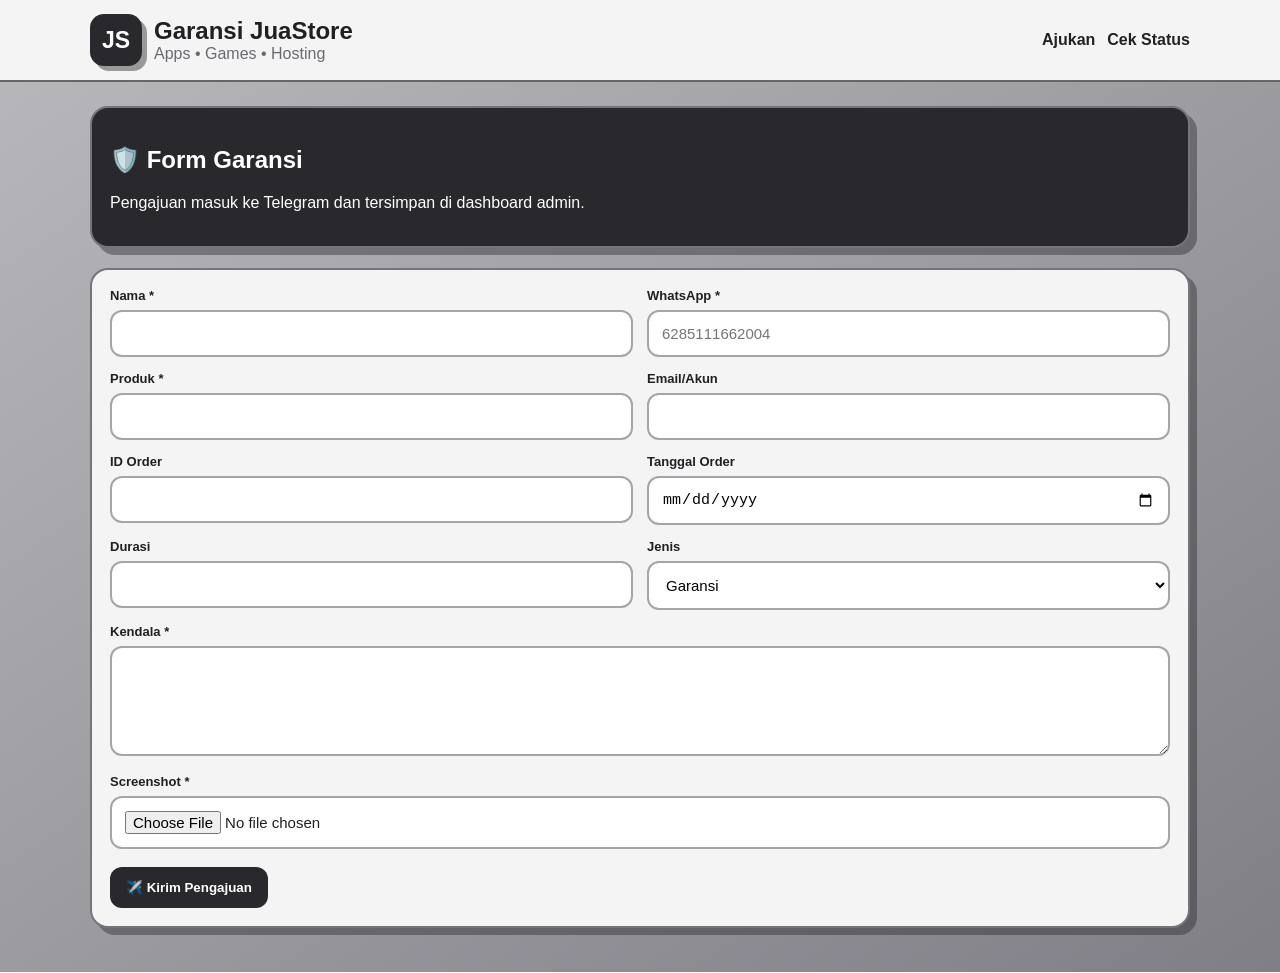
==== commit a1cff24c: "Add files via upload" ====
--- a/index.html
+++ b/index.html
@@ -1,820 +1 @@
-<!DOCTYPE html>
-<html lang="id">
-<head>
-  <meta charset="UTF-8">
-  <meta name="viewport" content="width=device-width, initial-scale=1.0">
-
-  <meta name="theme-color" content="#57575d">
-  <title>Garansi JuaStore</title>
-
-  <style>
-    :root {
-      --bg-1: #b9b9be;
-      --bg-2: #8f8f95;
-      --panel: #f4f4f5;
-      --card: #ffffff;
-      --text: #202024;
-      --muted: #6d6d72;
-      --border: #a7a7ac;
-      --dark: #343438;
-      --dark-2: #222225;
-      --success: #18794e;
-      --error: #b42318;
-      --shadow: 7px 7px 0 rgba(40, 40, 44, 0.55);
-    }
-
-    * {
-      box-sizing: border-box;
-    }
-
-    body {
-      margin: 0;
-      min-height: 100vh;
-      font-family: Arial, Helvetica, sans-serif;
-      color: var(--text);
-      background:
-        radial-gradient(
-          circle at 11px 11px,
-          rgba(255, 255, 255, 0.18) 1.4px,
-          transparent 1.5px
-        ) 0 0 / 22px 22px,
-        linear-gradient(160deg, var(--bg-1), var(--bg-2));
-    }
-
-    header {
-      background: rgba(234, 234, 236, 0.94);
-      border-bottom: 2px solid #66666b;
-      position: sticky;
-      top: 0;
-      z-index: 10;
-      backdrop-filter: blur(10px);
-    }
-
-    .header-inner {
-      width: min(100% - 24px, 920px);
-      margin: auto;
-      min-height: 80px;
-      display: flex;
-      align-items: center;
-      gap: 14px;
-    }
-
-    .logo {
-      width: 56px;
-      height: 56px;
-      border-radius: 14px;
-      display: grid;
-      place-items: center;
-      background: linear-gradient(145deg, #55555a, #242428);
-      color: white;
-      font-size: 25px;
-      font-weight: 900;
-      box-shadow: 5px 5px 0 #929297;
-    }
-
-    .brand h1 {
-      margin: 0;
-      font-size: 22px;
-    }
-
-    .brand p {
-      margin: 4px 0 0;
-      color: var(--muted);
-      font-size: 13px;
-    }
-
-    main {
-      width: min(100% - 24px, 920px);
-      margin: 24px auto 40px;
-    }
-
-    .hero {
-      background: linear-gradient(145deg, #3d3d42, #202024);
-      color: white;
-      border-radius: 20px;
-      padding: 23px;
-      margin-bottom: 20px;
-      box-shadow: var(--shadow);
-    }
-
-    .hero h2 {
-      margin: 0 0 8px;
-      font-size: 24px;
-    }
-
-    .hero p {
-      margin: 0;
-      color: #d8d8dc;
-      line-height: 1.55;
-      font-size: 14px;
-    }
-
-    .panel {
-      background: var(--panel);
-      border: 2px solid #77777c;
-      border-radius: 20px;
-      overflow: hidden;
-      box-shadow: var(--shadow);
-    }
-
-    .panel-title {
-      background: linear-gradient(90deg, #414146, #252529);
-      color: white;
-      padding: 17px 20px;
-      font-size: 17px;
-      font-weight: 800;
-    }
-
-    form {
-      padding: 20px;
-    }
-
-    .grid {
-      display: grid;
-      grid-template-columns: repeat(2, minmax(0, 1fr));
-      gap: 16px;
-    }
-
-    .field {
-      margin-bottom: 16px;
-    }
-
-    .field.full {
-      grid-column: 1 / -1;
-    }
-
-    label {
-      display: block;
-      margin-bottom: 7px;
-      font-size: 13px;
-      font-weight: 800;
-    }
-
-    input,
-    select,
-    textarea {
-      width: 100%;
-      border: 2px solid var(--border);
-      border-radius: 12px;
-      padding: 13px 14px;
-      background: var(--card);
-      color: var(--text);
-      font-size: 15px;
-      outline: none;
-    }
-
-    input:focus,
-    select:focus,
-    textarea:focus {
-      border-color: #424247;
-      box-shadow: 0 0 0 3px rgba(66, 66, 71, 0.15);
-    }
-
-    textarea {
-      min-height: 125px;
-      resize: vertical;
-      line-height: 1.5;
-    }
-
-    .help {
-      margin-top: 6px;
-      color: var(--muted);
-      font-size: 12px;
-      line-height: 1.45;
-    }
-
-    .upload-box {
-      padding: 14px;
-      border: 2px dashed #99999e;
-      border-radius: 14px;
-      background: #e8e8ea;
-    }
-
-    #preview {
-      display: none;
-      width: 100%;
-      max-height: 320px;
-      object-fit: contain;
-      margin-top: 12px;
-      border-radius: 12px;
-      border: 2px solid #aaa;
-      background: white;
-    }
-
-    .agreement {
-      display: flex;
-      align-items: flex-start;
-      gap: 10px;
-      margin: 5px 0 18px;
-      padding: 13px;
-      border-radius: 12px;
-      background: #dedee1;
-      border: 1px solid #aaaab0;
-      font-size: 13px;
-      line-height: 1.5;
-    }
-
-    .agreement input {
-      width: auto;
-      margin-top: 2px;
-    }
-
-    button {
-      width: 100%;
-      border: none;
-      border-radius: 13px;
-      padding: 15px;
-      font-size: 15px;
-      font-weight: 900;
-      color: white;
-      background: linear-gradient(90deg, #4b4b50, #222226);
-      cursor: pointer;
-      box-shadow: 4px 4px 0 #929297;
-    }
-
-    button:disabled {
-      opacity: 0.65;
-      cursor: not-allowed;
-    }
-
-    #status {
-      display: none;
-      margin-top: 16px;
-      padding: 14px;
-      border-radius: 12px;
-      font-size: 14px;
-      line-height: 1.55;
-      font-weight: 700;
-    }
-
-    #status.info {
-      display: block;
-      color: #303035;
-      background: #dddddf;
-      border: 1px solid #aaaab0;
-    }
-
-    #status.success {
-      display: block;
-      color: var(--success);
-      background: #eaf8f0;
-      border: 1px solid #94d3b2;
-    }
-
-    #status.error {
-      display: block;
-      color: var(--error);
-      background: #fff0ee;
-      border: 1px solid #efaaa2;
-    }
-
-    .policy {
-      margin-top: 20px;
-      padding: 18px;
-      background: rgba(239, 239, 241, 0.92);
-      border: 2px solid #77777c;
-      border-radius: 18px;
-      box-shadow: var(--shadow);
-    }
-
-    .policy h3 {
-      margin: 0 0 10px;
-    }
-
-    .policy ul {
-      margin: 0;
-      padding-left: 20px;
-      color: #515156;
-      line-height: 1.7;
-      font-size: 13px;
-    }
-
-    footer {
-      padding: 25px 15px 35px;
-      text-align: center;
-      color: #48484d;
-      font-size: 13px;
-    }
-
-    @media (max-width: 680px) {
-      .grid {
-        grid-template-columns: 1fr;
-      }
-
-      .field.full {
-        grid-column: auto;
-      }
-
-      form {
-        padding: 17px;
-      }
-
-      .hero {
-        padding: 20px;
-      }
-    }
-  </style>
-</head>
-
-<body>
-
-<header>
-  <div class="header-inner">
-    <div class="logo">JS</div>
-
-    <div class="brand">
-      <h1>Garansi JuaStore</h1>
-      <p>Form pengajuan garansi dan refund resmi</p>
-    </div>
-  </div>
-</header>
-
-<main>
-
-  <section class="hero">
-    <h2> Form Garansi JuaStore</h2>
-
-    <p>
-      Isi seluruh data dengan benar. Pengajuan akan otomatis masuk ke
-      Telegram admin. Balasan akan diberikan melalui nomor WhatsApp yang
-      dicantumkan.
-    </p>
-  </section>
-
-  <section class="panel">
-
-    <div class="panel-title">
-       Data Pengajuan
-    </div>
-
-    <form id="warrantyForm">
-
-      <div class="grid">
-
-        <div class="field">
-          <label for="name">Nama Pelanggan *</label>
-
-          <input
-            id="name"
-            type="text"
-            placeholder="Masukkan nama pelanggan"
-            autocomplete="name"
-            required
-          >
-        </div>
-
-        <div class="field">
-          <label for="whatsapp">Nomor WhatsApp *</label>
-
-          <input
-            id="whatsapp"
-            type="tel"
-            placeholder="Contoh: 6285111662004"
-            inputmode="numeric"
-            required
-          >
-
-          <div class="help">
-            Gunakan format 62, tanpa tanda +, spasi, atau tanda hubung.
-          </div>
-        </div>
-
-        <div class="field">
-          <label for="product">Nama Produk *</label>
-
-          <input
-            id="product"
-            type="text"
-            placeholder="Contoh: CapCut Pro 7 Hari"
-            required
-          >
-        </div>
-
-        <div class="field">
-          <label for="account">Email atau Akun</label>
-
-          <input
-            id="account"
-            type="text"
-            placeholder="Email atau username akun"
-          >
-        </div>
-
-        <div class="field">
-          <label for="orderId">ID Order</label>
-
-          <input
-            id="orderId"
-            type="text"
-            placeholder="Contoh: JS-240724-001"
-          >
-        </div>
-
-        <div class="field">
-          <label for="orderDate">Tanggal Order</label>
-
-          <input
-            id="orderDate"
-            type="date"
-          >
-        </div>
-
-        <div class="field">
-          <label for="duration">Durasi Produk</label>
-
-          <input
-            id="duration"
-            type="text"
-            placeholder="Contoh: 7 Hari atau 1 Bulan"
-          >
-        </div>
-
-        <div class="field">
-          <label for="claimType">Jenis Pengajuan</label>
-
-          <select id="claimType">
-            <option value="Garansi">Garansi</option>
-            <option value="Refund">Refund</option>
-          </select>
-        </div>
-
-        <div class="field full">
-          <label for="problem">Masalah atau Kendala *</label>
-
-          <textarea
-            id="problem"
-            placeholder="Jelaskan kendala secara lengkap..."
-            required
-          ></textarea>
-        </div>
-
-        <div class="field full">
-          <label for="evidence">Screenshot Bukti *</label>
-
-          <div class="upload-box">
-
-            <input
-              id="evidence"
-              type="file"
-              accept="image/jpeg,image/png,image/webp"
-              required
-            >
-
-            <div class="help">
-              Format JPG, JPEG, PNG, atau WEBP. Maksimal 5 MB.
-            </div>
-
-            <img id="preview" alt="Preview screenshot">
-          </div>
-        </div>
-
-      </div>
-
-      <label class="agreement">
-        <input id="agreement" type="checkbox" required>
-
-        <span>
-          Saya memastikan seluruh data yang dikirim sudah benar dan bersedia
-          menunggu proses pengecekan dari admin JuaStore.
-        </span>
-      </label>
-
-      <button id="submitBtn" type="submit">
-         Kirim Pengajuan Garansi
-      </button>
-
-      <div id="status"></div>
-
-    </form>
-  </section>
-
-  <section class="policy">
-    <h3> Ketentuan Garansi</h3>
-
-    <ul>
-      <li>Garansi hanya berlaku selama masa garansi produk masih aktif.</li>
-      <li>Wajib mengirim ID order dan bukti screenshot kendala.</li>
-      <li>Kesalahan akibat mengganti data akun tidak termasuk garansi.</li>
-      <li>Pengajuan tanpa data lengkap dapat ditolak oleh admin.</li>
-      <li>Balasan diberikan melalui nomor WhatsApp yang dicantumkan.</li>
-    </ul>
-  </section>
-
-</main>
-
-<footer>
-  � <span id="year"></span> JuaStore � Apps � Games � Hosting
-</footer>
-
-<script>
-  /*
-    GANTI DENGAN URL WORKER CLOUDFLARE KAMU.
-
-    Contoh:
-    https://juastore-garansi-api.jhonyoga01.workers.dev
-  */
-
-  const API_ENDPOINT =
-    'https://juastore-garansi-api.jhonyoga01.workers.dev/';
-
-
-  const form = document.getElementById('warrantyForm');
-  const submitBtn = document.getElementById('submitBtn');
-  const statusBox = document.getElementById('status');
-  const evidenceInput = document.getElementById('evidence');
-  const preview = document.getElementById('preview');
-
-
-  document.getElementById('year').textContent =
-    new Date().getFullYear();
-
-
-  evidenceInput.addEventListener('change', function () {
-    const file = evidenceInput.files[0];
-
-    preview.style.display = 'none';
-    preview.removeAttribute('src');
-
-    if (!file) {
-      return;
-    }
-
-    if (file.size > 5 * 1024 * 1024) {
-      evidenceInput.value = '';
-
-      showStatus(
-        'Ukuran screenshot maksimal 5 MB.',
-        'error'
-      );
-
-      return;
-    }
-
-    preview.src = URL.createObjectURL(file);
-    preview.style.display = 'block';
-  });
-
-
-  form.addEventListener('submit', async function (event) {
-    event.preventDefault();
-
-    if (
-      !API_ENDPOINT ||
-      API_ENDPOINT.includes('https://juastore-garansi-api.jhonyoga01.workers.dev/')
-    ) {
-      showStatus(
-        'URL Worker belum dipasang di bagian API_ENDPOINT.',
-        'error'
-      );
-
-      return;
-    }
-
-    const name =
-      document.getElementById('name').value.trim();
-
-    const whatsapp =
-      normalizeWhatsapp(
-        document.getElementById('whatsapp').value
-      );
-
-    const product =
-      document.getElementById('product').value.trim();
-
-    const account =
-      document.getElementById('account').value.trim();
-
-    const orderId =
-      document.getElementById('orderId').value.trim();
-
-    const orderDate =
-      document.getElementById('orderDate').value;
-
-    const duration =
-      document.getElementById('duration').value.trim();
-
-    const claimType =
-      document.getElementById('claimType').value;
-
-    const problem =
-      document.getElementById('problem').value.trim();
-
-    const agreement =
-      document.getElementById('agreement').checked;
-
-    const file =
-      evidenceInput.files[0];
-
-
-    if (!name || !whatsapp || !product || !problem) {
-      showStatus(
-        'Nama, WhatsApp, produk, dan kendala wajib diisi.',
-        'error'
-      );
-
-      return;
-    }
-
-
-    if (!/^62[0-9]{8,13}$/.test(whatsapp)) {
-      showStatus(
-        'Nomor WhatsApp tidak valid. Gunakan format 62, contohnya 6285111662004.',
-        'error'
-      );
-
-      return;
-    }
-
-
-    if (!file) {
-      showStatus(
-        'Screenshot bukti wajib diunggah.',
-        'error'
-      );
-
-      return;
-    }
-
-
-    if (file.size > 5 * 1024 * 1024) {
-      showStatus(
-        'Ukuran screenshot maksimal 5 MB.',
-        'error'
-      );
-
-      return;
-    }
-
-
-    if (!agreement) {
-      showStatus(
-        'Centang persetujuan terlebih dahulu.',
-        'error'
-      );
-
-      return;
-    }
-
-
-    submitBtn.disabled = true;
-    submitBtn.textContent = ' Mengirim...';
-
-    showStatus(
-      'Mohon tunggu, pengajuan sedang dikirim.',
-      'info'
-    );
-
-
-    try {
-      const evidenceDataUrl =
-        await fileToDataUrl(file);
-
-
-      const payload = {
-        name: name,
-        whatsapp: whatsapp,
-        product: product,
-        account: account,
-        orderId: orderId,
-        orderDate: orderDate,
-        duration: duration,
-        claimType: claimType,
-        problem: problem,
-        evidenceDataUrl: evidenceDataUrl
-      };
-
-
-      const response = await fetch(API_ENDPOINT, {
-        method: 'POST',
-
-        headers: {
-          'Content-Type': 'application/json'
-        },
-
-        body: JSON.stringify(payload)
-      });
-
-
-      const result =
-        await response.json().catch(function () {
-          return {};
-        });
-
-
-      if (!response.ok || !result.success) {
-        throw new Error(
-          result.message ||
-          'Pengajuan gagal dikirim.'
-        );
-      }
-
-
-      showStatus(
-        ' Pengajuan berhasil dikirim.' +
-        '<br><br>' +
-        'ID Garansi: <strong>' +
-        escapeHtml(result.warrantyId || '-') +
-        '</strong>' +
-        '<br>' +
-        'Mohon tunggu balasan melalui WhatsApp ' +
-        escapeHtml(whatsapp) +
-        '.',
-        'success',
-        true
-      );
-
-
-      form.reset();
-
-      preview.style.display = 'none';
-      preview.removeAttribute('src');
-
-
-    } catch (error) {
-      console.error(error);
-
-      showStatus(
-        error.message ||
-        'Terjadi kesalahan. Silakan coba kembali.',
-        'error'
-      );
-
-    } finally {
-      submitBtn.disabled = false;
-      submitBtn.textContent =
-        ' Kirim Pengajuan Garansi';
-    }
-  });
-
-
-  function normalizeWhatsapp(value) {
-    let number =
-      String(value || '').replace(/\D/g, '');
-
-    if (number.startsWith('0')) {
-      number = '62' + number.slice(1);
-    }
-
-    if (number.startsWith('8')) {
-      number = '62' + number;
-    }
-
-    return number;
-  }
-
-
-  function fileToDataUrl(file) {
-    return new Promise(function (resolve, reject) {
-      const reader = new FileReader();
-
-      reader.onload = function () {
-        resolve(reader.result);
-      };
-
-      reader.onerror = function () {
-        reject(
-          new Error('Screenshot gagal dibaca.')
-        );
-      };
-
-      reader.readAsDataURL(file);
-    });
-  }
-
-
-  function showStatus(message, type, allowHtml) {
-    statusBox.className = type;
-
-    if (allowHtml) {
-      statusBox.innerHTML = message;
-    } else {
-      statusBox.textContent = message;
-    }
-
-    statusBox.scrollIntoView({
-      behavior: 'smooth',
-      block: 'center'
-    });
-  }
-
-
-  function escapeHtml(value) {
-    return String(value).replace(
-      /[&<>"']/g,
-      function (character) {
-        const entities = {
-          '&': '&amp;',
-          '<': '&lt;',
-          '>': '&gt;',
-          '"': '&quot;',
-          "'": '&#39;'
-        };
-
-        return entities[character];
-      }
-    );
-  }
-</script>
-
-</body>
-</html>+<!doctype html><html lang="id"><head><meta charset="utf-8"><meta name="viewport" content="width=device-width,initial-scale=1"><title>Garansi JuaStore</title><link rel="stylesheet" href="style.css"></head><body><header><div class="wrap brand"><div class="logo">JS</div><div><h2 style="margin:0">Garansi JuaStore</h2><span class="muted">Apps • Games • Hosting</span></div><nav class="nav"><a href="index.html">Ajukan</a><a href="cek.html">Cek Status</a></nav></div></header><main class="wrap"><section class="card hero"><h2>🛡️ Form Garansi</h2><p>Pengajuan masuk ke Telegram dan tersimpan di dashboard admin.</p></section><section class="card"><form id="f"><div class="grid"><div><label>Nama *</label><input id="name" required></div><div><label>WhatsApp *</label><input id="whatsapp" placeholder="6285111662004" required></div><div><label>Produk *</label><input id="product" required></div><div><label>Email/Akun</label><input id="account"></div><div><label>ID Order</label><input id="orderId"></div><div><label>Tanggal Order</label><input id="orderDate" type="date"></div><div><label>Durasi</label><input id="duration"></div><div><label>Jenis</label><select id="claimType"><option>Garansi</option><option>Refund</option></select></div><div class="full"><label>Kendala *</label><textarea id="problem" required></textarea></div><div class="full"><label>Screenshot *</label><input id="evidence" type="file" accept="image/jpeg,image/png,image/webp" required></div></div><br><button id="send">✈️ Kirim Pengajuan</button><div id="msg" class="status"></div></form></section></main><script>const API="https://juastore-garansi.jhonyoga01.workers.dev",$=x=>document.getElementById(x),m=$("msg");$("f").onsubmit=async e=>{e.preventDefault();const file=$("evidence").files[0];if(!file)return show("Screenshot wajib dipilih.","error");if(file.size>5*1024*1024)return show("Screenshot maksimal 5 MB.","error");$("send").disabled=true;show("Mengirim...","info");try{const evidenceDataUrl=await data(file),payload={name:v("name"),whatsapp:v("whatsapp"),product:v("product"),account:v("account"),orderId:v("orderId"),orderDate:v("orderDate"),duration:v("duration"),claimType:v("claimType"),problem:v("problem"),evidenceDataUrl},r=await fetch(API+"/api/claims",{method:"POST",headers:{"Content-Type":"application/json"},body:JSON.stringify(payload)}),j=await r.json();if(!r.ok||!j.success)throw Error(j.message);m.className="status show success";m.innerHTML=`✅ Berhasil.<br><br>ID Garansi: <b>${j.warrantyId}</b><br>Simpan ID untuk cek status.`;$("f").reset()}catch(err){show(err.message||"Gagal mengirim.","error")}finally{$("send").disabled=false}};function v(i){return $(i).value.trim()}function show(t,c){m.className="status show "+c;m.textContent=t}function data(f){return new Promise((a,b)=>{const r=new FileReader;r.onload=()=>a(r.result);r.onerror=()=>b(Error("File gagal dibaca."));r.readAsDataURL(f)})}</script></body></html>
--- a/style.css
+++ b/style.css
@@ -0,0 +1 @@
+:root{--bg:#929297;--panel:#f4f4f5;--ink:#202024;--muted:#696970;--line:#a4a4aa;--green:#18794e;--red:#b42318}*{box-sizing:border-box}body{margin:0;font-family:Arial,sans-serif;color:var(--ink);background:linear-gradient(145deg,#b9b9bd,#7f7f85);min-height:100vh}.wrap{width:min(1100px,calc(100% - 24px));margin:auto}header{background:#f4f4f5;border-bottom:2px solid #666;padding:14px 0}.brand{display:flex;align-items:center;gap:12px;flex-wrap:wrap}.logo{width:52px;height:52px;border-radius:14px;display:grid;place-items:center;background:#29292d;color:#fff;font-size:23px;font-weight:900;box-shadow:5px 5px 0 #999}.nav{margin-left:auto;display:flex;gap:12px}.nav a{color:#222;text-decoration:none;font-weight:800}main{padding:24px 0}.card{background:var(--panel);border:2px solid #74747a;border-radius:18px;box-shadow:7px 7px 0 rgba(40,40,44,.42);padding:18px;margin-bottom:20px}.hero{background:#29292d;color:#fff}.grid{display:grid;grid-template-columns:1fr 1fr;gap:14px}.full{grid-column:1/-1}label{display:block;font-size:13px;font-weight:800;margin-bottom:7px}input,select,textarea{width:100%;padding:13px;border:2px solid var(--line);border-radius:12px;background:#fff;font-size:15px}textarea{min-height:110px}button,.btn{padding:13px 16px;border:0;border-radius:12px;background:#29292d;color:#fff;font-weight:900;cursor:pointer;text-decoration:none;display:inline-block}.danger{background:#8e2d25}.secondary{background:#65656b}.status{display:none;margin-top:14px;padding:13px;border-radius:11px;font-weight:700}.show{display:block}.success{background:#e9f7ef;color:var(--green)}.error{background:#fff0ee;color:var(--red)}.info{background:#eee}.toolbar{display:flex;gap:10px;flex-wrap:wrap;align-items:end}.grow{flex:1;min-width:220px}.stats{display:grid;grid-template-columns:repeat(5,1fr);gap:12px;margin-bottom:20px}.stat{background:#fff;border:2px solid #aaa;border-radius:14px;padding:15px}.stat strong{display:block;font-size:26px;margin-top:5px}.tablewrap{overflow:auto}table{width:100%;border-collapse:collapse;background:#fff}th,td{padding:10px;border-bottom:1px solid #ddd;text-align:left;font-size:13px;vertical-align:top}th{background:#35353a;color:#fff}.muted{color:var(--muted)}@media(max-width:760px){.grid{grid-template-columns:1fr}.full{grid-column:auto}.stats{grid-template-columns:1fr 1fr}.nav{width:100%;margin-left:0}}
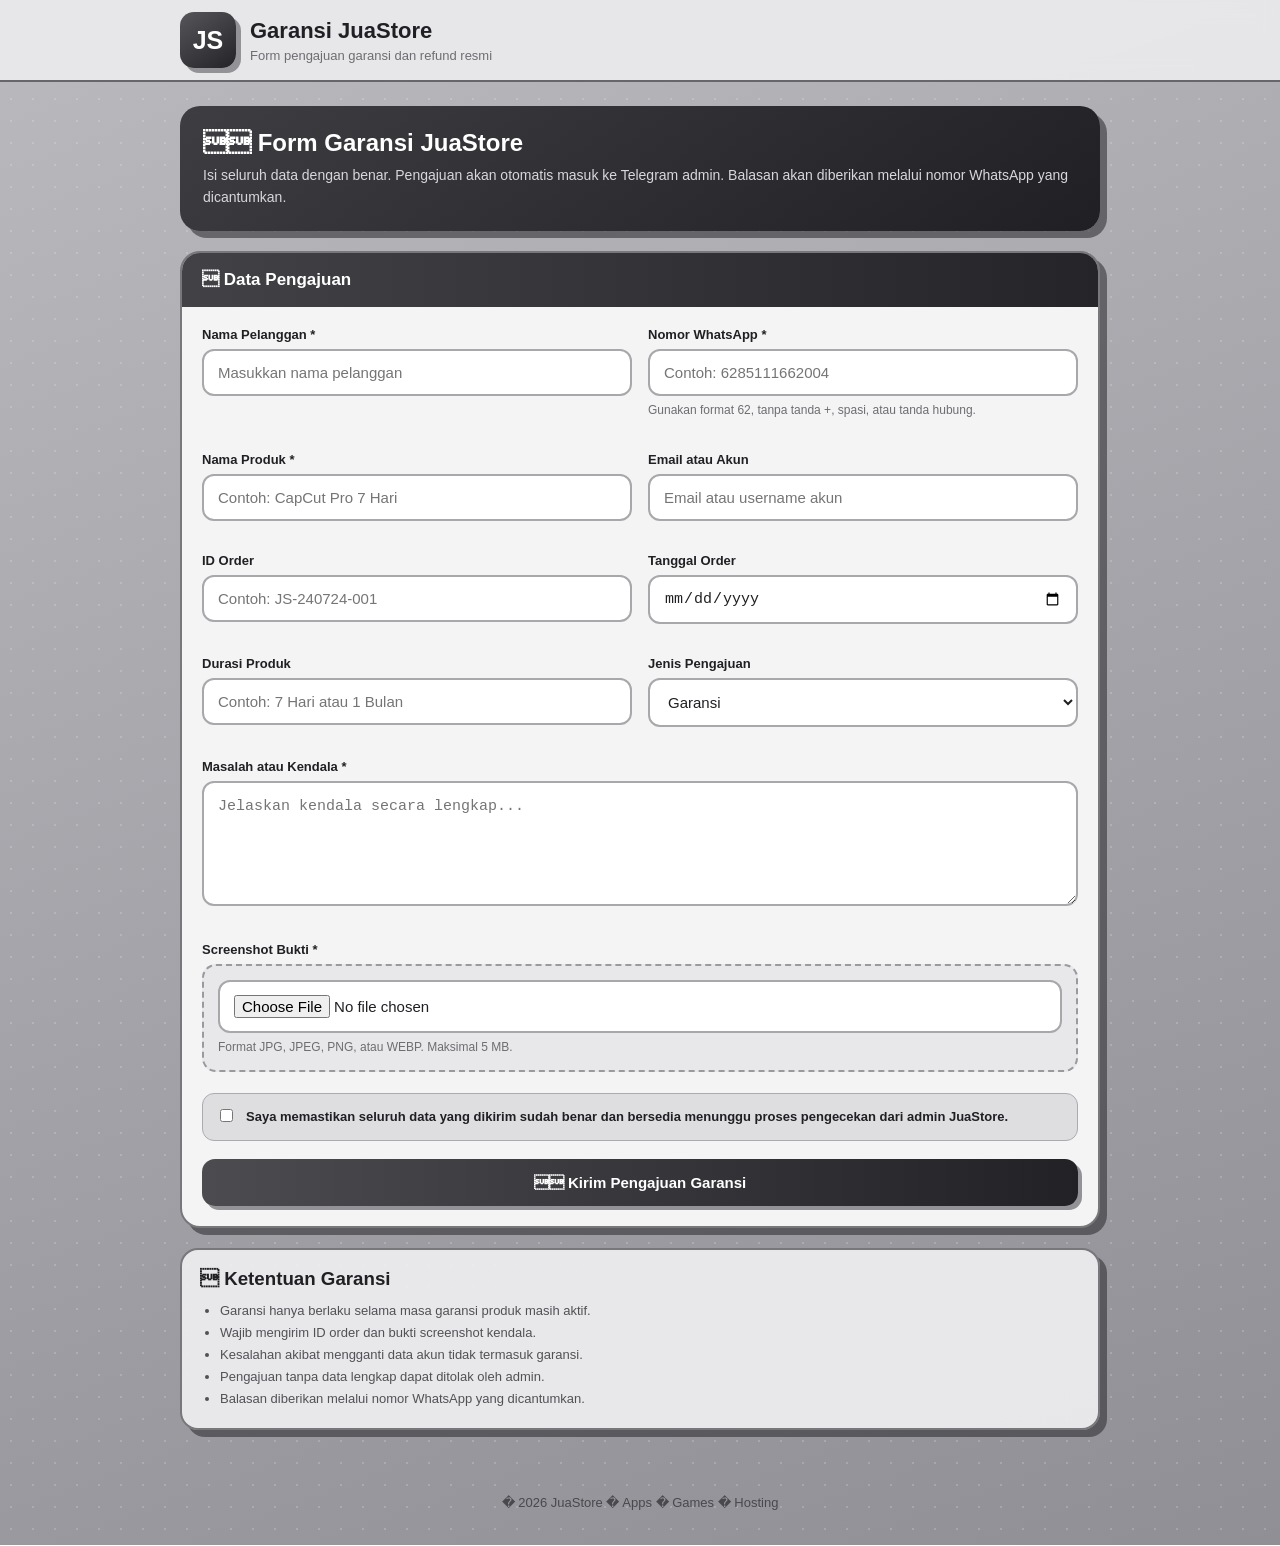
==== commit 739fd8db: "Add files via upload" ====
--- a/index.html
+++ b/index.html
@@ -1 +1,820 @@
-<!doctype html><html lang="id"><head><meta charset="utf-8"><meta name="viewport" content="width=device-width,initial-scale=1"><title>Garansi JuaStore</title><link rel="stylesheet" href="style.css"></head><body><header><div class="wrap brand"><div class="logo">JS</div><div><h2 style="margin:0">Garansi JuaStore</h2><span class="muted">Apps • Games • Hosting</span></div><nav class="nav"><a href="index.html">Ajukan</a><a href="cek.html">Cek Status</a></nav></div></header><main class="wrap"><section class="card hero"><h2>🛡️ Form Garansi</h2><p>Pengajuan masuk ke Telegram dan tersimpan di dashboard admin.</p></section><section class="card"><form id="f"><div class="grid"><div><label>Nama *</label><input id="name" required></div><div><label>WhatsApp *</label><input id="whatsapp" placeholder="6285111662004" required></div><div><label>Produk *</label><input id="product" required></div><div><label>Email/Akun</label><input id="account"></div><div><label>ID Order</label><input id="orderId"></div><div><label>Tanggal Order</label><input id="orderDate" type="date"></div><div><label>Durasi</label><input id="duration"></div><div><label>Jenis</label><select id="claimType"><option>Garansi</option><option>Refund</option></select></div><div class="full"><label>Kendala *</label><textarea id="problem" required></textarea></div><div class="full"><label>Screenshot *</label><input id="evidence" type="file" accept="image/jpeg,image/png,image/webp" required></div></div><br><button id="send">✈️ Kirim Pengajuan</button><div id="msg" class="status"></div></form></section></main><script>const API="https://juastore-garansi.jhonyoga01.workers.dev",$=x=>document.getElementById(x),m=$("msg");$("f").onsubmit=async e=>{e.preventDefault();const file=$("evidence").files[0];if(!file)return show("Screenshot wajib dipilih.","error");if(file.size>5*1024*1024)return show("Screenshot maksimal 5 MB.","error");$("send").disabled=true;show("Mengirim...","info");try{const evidenceDataUrl=await data(file),payload={name:v("name"),whatsapp:v("whatsapp"),product:v("product"),account:v("account"),orderId:v("orderId"),orderDate:v("orderDate"),duration:v("duration"),claimType:v("claimType"),problem:v("problem"),evidenceDataUrl},r=await fetch(API+"/api/claims",{method:"POST",headers:{"Content-Type":"application/json"},body:JSON.stringify(payload)}),j=await r.json();if(!r.ok||!j.success)throw Error(j.message);m.className="status show success";m.innerHTML=`✅ Berhasil.<br><br>ID Garansi: <b>${j.warrantyId}</b><br>Simpan ID untuk cek status.`;$("f").reset()}catch(err){show(err.message||"Gagal mengirim.","error")}finally{$("send").disabled=false}};function v(i){return $(i).value.trim()}function show(t,c){m.className="status show "+c;m.textContent=t}function data(f){return new Promise((a,b)=>{const r=new FileReader;r.onload=()=>a(r.result);r.onerror=()=>b(Error("File gagal dibaca."));r.readAsDataURL(f)})}</script></body></html>
+<!DOCTYPE html>
+<html lang="id">
+<head>
+  <meta charset="UTF-8">
+  <meta name="viewport" content="width=device-width, initial-scale=1.0">
+
+  <meta name="theme-color" content="#57575d">
+  <title>Garansi JuaStore</title>
+
+  <style>
+    :root {
+      --bg-1: #b9b9be;
+      --bg-2: #8f8f95;
+      --panel: #f4f4f5;
+      --card: #ffffff;
+      --text: #202024;
+      --muted: #6d6d72;
+      --border: #a7a7ac;
+      --dark: #343438;
+      --dark-2: #222225;
+      --success: #18794e;
+      --error: #b42318;
+      --shadow: 7px 7px 0 rgba(40, 40, 44, 0.55);
+    }
+
+    * {
+      box-sizing: border-box;
+    }
+
+    body {
+      margin: 0;
+      min-height: 100vh;
+      font-family: Arial, Helvetica, sans-serif;
+      color: var(--text);
+      background:
+        radial-gradient(
+          circle at 11px 11px,
+          rgba(255, 255, 255, 0.18) 1.4px,
+          transparent 1.5px
+        ) 0 0 / 22px 22px,
+        linear-gradient(160deg, var(--bg-1), var(--bg-2));
+    }
+
+    header {
+      background: rgba(234, 234, 236, 0.94);
+      border-bottom: 2px solid #66666b;
+      position: sticky;
+      top: 0;
+      z-index: 10;
+      backdrop-filter: blur(10px);
+    }
+
+    .header-inner {
+      width: min(100% - 24px, 920px);
+      margin: auto;
+      min-height: 80px;
+      display: flex;
+      align-items: center;
+      gap: 14px;
+    }
+
+    .logo {
+      width: 56px;
+      height: 56px;
+      border-radius: 14px;
+      display: grid;
+      place-items: center;
+      background: linear-gradient(145deg, #55555a, #242428);
+      color: white;
+      font-size: 25px;
+      font-weight: 900;
+      box-shadow: 5px 5px 0 #929297;
+    }
+
+    .brand h1 {
+      margin: 0;
+      font-size: 22px;
+    }
+
+    .brand p {
+      margin: 4px 0 0;
+      color: var(--muted);
+      font-size: 13px;
+    }
+
+    main {
+      width: min(100% - 24px, 920px);
+      margin: 24px auto 40px;
+    }
+
+    .hero {
+      background: linear-gradient(145deg, #3d3d42, #202024);
+      color: white;
+      border-radius: 20px;
+      padding: 23px;
+      margin-bottom: 20px;
+      box-shadow: var(--shadow);
+    }
+
+    .hero h2 {
+      margin: 0 0 8px;
+      font-size: 24px;
+    }
+
+    .hero p {
+      margin: 0;
+      color: #d8d8dc;
+      line-height: 1.55;
+      font-size: 14px;
+    }
+
+    .panel {
+      background: var(--panel);
+      border: 2px solid #77777c;
+      border-radius: 20px;
+      overflow: hidden;
+      box-shadow: var(--shadow);
+    }
+
+    .panel-title {
+      background: linear-gradient(90deg, #414146, #252529);
+      color: white;
+      padding: 17px 20px;
+      font-size: 17px;
+      font-weight: 800;
+    }
+
+    form {
+      padding: 20px;
+    }
+
+    .grid {
+      display: grid;
+      grid-template-columns: repeat(2, minmax(0, 1fr));
+      gap: 16px;
+    }
+
+    .field {
+      margin-bottom: 16px;
+    }
+
+    .field.full {
+      grid-column: 1 / -1;
+    }
+
+    label {
+      display: block;
+      margin-bottom: 7px;
+      font-size: 13px;
+      font-weight: 800;
+    }
+
+    input,
+    select,
+    textarea {
+      width: 100%;
+      border: 2px solid var(--border);
+      border-radius: 12px;
+      padding: 13px 14px;
+      background: var(--card);
+      color: var(--text);
+      font-size: 15px;
+      outline: none;
+    }
+
+    input:focus,
+    select:focus,
+    textarea:focus {
+      border-color: #424247;
+      box-shadow: 0 0 0 3px rgba(66, 66, 71, 0.15);
+    }
+
+    textarea {
+      min-height: 125px;
+      resize: vertical;
+      line-height: 1.5;
+    }
+
+    .help {
+      margin-top: 6px;
+      color: var(--muted);
+      font-size: 12px;
+      line-height: 1.45;
+    }
+
+    .upload-box {
+      padding: 14px;
+      border: 2px dashed #99999e;
+      border-radius: 14px;
+      background: #e8e8ea;
+    }
+
+    #preview {
+      display: none;
+      width: 100%;
+      max-height: 320px;
+      object-fit: contain;
+      margin-top: 12px;
+      border-radius: 12px;
+      border: 2px solid #aaa;
+      background: white;
+    }
+
+    .agreement {
+      display: flex;
+      align-items: flex-start;
+      gap: 10px;
+      margin: 5px 0 18px;
+      padding: 13px;
+      border-radius: 12px;
+      background: #dedee1;
+      border: 1px solid #aaaab0;
+      font-size: 13px;
+      line-height: 1.5;
+    }
+
+    .agreement input {
+      width: auto;
+      margin-top: 2px;
+    }
+
+    button {
+      width: 100%;
+      border: none;
+      border-radius: 13px;
+      padding: 15px;
+      font-size: 15px;
+      font-weight: 900;
+      color: white;
+      background: linear-gradient(90deg, #4b4b50, #222226);
+      cursor: pointer;
+      box-shadow: 4px 4px 0 #929297;
+    }
+
+    button:disabled {
+      opacity: 0.65;
+      cursor: not-allowed;
+    }
+
+    #status {
+      display: none;
+      margin-top: 16px;
+      padding: 14px;
+      border-radius: 12px;
+      font-size: 14px;
+      line-height: 1.55;
+      font-weight: 700;
+    }
+
+    #status.info {
+      display: block;
+      color: #303035;
+      background: #dddddf;
+      border: 1px solid #aaaab0;
+    }
+
+    #status.success {
+      display: block;
+      color: var(--success);
+      background: #eaf8f0;
+      border: 1px solid #94d3b2;
+    }
+
+    #status.error {
+      display: block;
+      color: var(--error);
+      background: #fff0ee;
+      border: 1px solid #efaaa2;
+    }
+
+    .policy {
+      margin-top: 20px;
+      padding: 18px;
+      background: rgba(239, 239, 241, 0.92);
+      border: 2px solid #77777c;
+      border-radius: 18px;
+      box-shadow: var(--shadow);
+    }
+
+    .policy h3 {
+      margin: 0 0 10px;
+    }
+
+    .policy ul {
+      margin: 0;
+      padding-left: 20px;
+      color: #515156;
+      line-height: 1.7;
+      font-size: 13px;
+    }
+
+    footer {
+      padding: 25px 15px 35px;
+      text-align: center;
+      color: #48484d;
+      font-size: 13px;
+    }
+
+    @media (max-width: 680px) {
+      .grid {
+        grid-template-columns: 1fr;
+      }
+
+      .field.full {
+        grid-column: auto;
+      }
+
+      form {
+        padding: 17px;
+      }
+
+      .hero {
+        padding: 20px;
+      }
+    }
+  </style>
+</head>
+
+<body>
+
+<header>
+  <div class="header-inner">
+    <div class="logo">JS</div>
+
+    <div class="brand">
+      <h1>Garansi JuaStore</h1>
+      <p>Form pengajuan garansi dan refund resmi</p>
+    </div>
+  </div>
+</header>
+
+<main>
+
+  <section class="hero">
+    <h2> Form Garansi JuaStore</h2>
+
+    <p>
+      Isi seluruh data dengan benar. Pengajuan akan otomatis masuk ke
+      Telegram admin. Balasan akan diberikan melalui nomor WhatsApp yang
+      dicantumkan.
+    </p>
+  </section>
+
+  <section class="panel">
+
+    <div class="panel-title">
+       Data Pengajuan
+    </div>
+
+    <form id="warrantyForm">
+
+      <div class="grid">
+
+        <div class="field">
+          <label for="name">Nama Pelanggan *</label>
+
+          <input
+            id="name"
+            type="text"
+            placeholder="Masukkan nama pelanggan"
+            autocomplete="name"
+            required
+          >
+        </div>
+
+        <div class="field">
+          <label for="whatsapp">Nomor WhatsApp *</label>
+
+          <input
+            id="whatsapp"
+            type="tel"
+            placeholder="Contoh: 6285111662004"
+            inputmode="numeric"
+            required
+          >
+
+          <div class="help">
+            Gunakan format 62, tanpa tanda +, spasi, atau tanda hubung.
+          </div>
+        </div>
+
+        <div class="field">
+          <label for="product">Nama Produk *</label>
+
+          <input
+            id="product"
+            type="text"
+            placeholder="Contoh: CapCut Pro 7 Hari"
+            required
+          >
+        </div>
+
+        <div class="field">
+          <label for="account">Email atau Akun</label>
+
+          <input
+            id="account"
+            type="text"
+            placeholder="Email atau username akun"
+          >
+        </div>
+
+        <div class="field">
+          <label for="orderId">ID Order</label>
+
+          <input
+            id="orderId"
+            type="text"
+            placeholder="Contoh: JS-240724-001"
+          >
+        </div>
+
+        <div class="field">
+          <label for="orderDate">Tanggal Order</label>
+
+          <input
+            id="orderDate"
+            type="date"
+          >
+        </div>
+
+        <div class="field">
+          <label for="duration">Durasi Produk</label>
+
+          <input
+            id="duration"
+            type="text"
+            placeholder="Contoh: 7 Hari atau 1 Bulan"
+          >
+        </div>
+
+        <div class="field">
+          <label for="claimType">Jenis Pengajuan</label>
+
+          <select id="claimType">
+            <option value="Garansi">Garansi</option>
+            <option value="Refund">Refund</option>
+          </select>
+        </div>
+
+        <div class="field full">
+          <label for="problem">Masalah atau Kendala *</label>
+
+          <textarea
+            id="problem"
+            placeholder="Jelaskan kendala secara lengkap..."
+            required
+          ></textarea>
+        </div>
+
+        <div class="field full">
+          <label for="evidence">Screenshot Bukti *</label>
+
+          <div class="upload-box">
+
+            <input
+              id="evidence"
+              type="file"
+              accept="image/jpeg,image/png,image/webp"
+              required
+            >
+
+            <div class="help">
+              Format JPG, JPEG, PNG, atau WEBP. Maksimal 5 MB.
+            </div>
+
+            <img id="preview" alt="Preview screenshot">
+          </div>
+        </div>
+
+      </div>
+
+      <label class="agreement">
+        <input id="agreement" type="checkbox" required>
+
+        <span>
+          Saya memastikan seluruh data yang dikirim sudah benar dan bersedia
+          menunggu proses pengecekan dari admin JuaStore.
+        </span>
+      </label>
+
+      <button id="submitBtn" type="submit">
+         Kirim Pengajuan Garansi
+      </button>
+
+      <div id="status"></div>
+
+    </form>
+  </section>
+
+  <section class="policy">
+    <h3> Ketentuan Garansi</h3>
+
+    <ul>
+      <li>Garansi hanya berlaku selama masa garansi produk masih aktif.</li>
+      <li>Wajib mengirim ID order dan bukti screenshot kendala.</li>
+      <li>Kesalahan akibat mengganti data akun tidak termasuk garansi.</li>
+      <li>Pengajuan tanpa data lengkap dapat ditolak oleh admin.</li>
+      <li>Balasan diberikan melalui nomor WhatsApp yang dicantumkan.</li>
+    </ul>
+  </section>
+
+</main>
+
+<footer>
+  � <span id="year"></span> JuaStore � Apps � Games � Hosting
+</footer>
+
+<script>
+  /*
+    GANTI DENGAN URL WORKER CLOUDFLARE KAMU.
+
+    Contoh:
+    https://juastore-garansi-api.jhonyoga01.workers.dev
+  */
+
+  const API_ENDPOINT =
+    'https://juastore-garansi-api.jhonyoga01.workers.dev/';
+
+
+  const form = document.getElementById('warrantyForm');
+  const submitBtn = document.getElementById('submitBtn');
+  const statusBox = document.getElementById('status');
+  const evidenceInput = document.getElementById('evidence');
+  const preview = document.getElementById('preview');
+
+
+  document.getElementById('year').textContent =
+    new Date().getFullYear();
+
+
+  evidenceInput.addEventListener('change', function () {
+    const file = evidenceInput.files[0];
+
+    preview.style.display = 'none';
+    preview.removeAttribute('src');
+
+    if (!file) {
+      return;
+    }
+
+    if (file.size > 5 * 1024 * 1024) {
+      evidenceInput.value = '';
+
+      showStatus(
+        'Ukuran screenshot maksimal 5 MB.',
+        'error'
+      );
+
+      return;
+    }
+
+    preview.src = URL.createObjectURL(file);
+    preview.style.display = 'block';
+  });
+
+
+  form.addEventListener('submit', async function (event) {
+    event.preventDefault();
+
+    if (
+      !API_ENDPOINT ||
+      API_ENDPOINT.includes('https://juastore-garansi-api.jhonyoga01.workers.dev/')
+    ) {
+      showStatus(
+        'URL Worker belum dipasang di bagian API_ENDPOINT.',
+        'error'
+      );
+
+      return;
+    }
+
+    const name =
+      document.getElementById('name').value.trim();
+
+    const whatsapp =
+      normalizeWhatsapp(
+        document.getElementById('whatsapp').value
+      );
+
+    const product =
+      document.getElementById('product').value.trim();
+
+    const account =
+      document.getElementById('account').value.trim();
+
+    const orderId =
+      document.getElementById('orderId').value.trim();
+
+    const orderDate =
+      document.getElementById('orderDate').value;
+
+    const duration =
+      document.getElementById('duration').value.trim();
+
+    const claimType =
+      document.getElementById('claimType').value;
+
+    const problem =
+      document.getElementById('problem').value.trim();
+
+    const agreement =
+      document.getElementById('agreement').checked;
+
+    const file =
+      evidenceInput.files[0];
+
+
+    if (!name || !whatsapp || !product || !problem) {
+      showStatus(
+        'Nama, WhatsApp, produk, dan kendala wajib diisi.',
+        'error'
+      );
+
+      return;
+    }
+
+
+    if (!/^62[0-9]{8,13}$/.test(whatsapp)) {
+      showStatus(
+        'Nomor WhatsApp tidak valid. Gunakan format 62, contohnya 6285111662004.',
+        'error'
+      );
+
+      return;
+    }
+
+
+    if (!file) {
+      showStatus(
+        'Screenshot bukti wajib diunggah.',
+        'error'
+      );
+
+      return;
+    }
+
+
+    if (file.size > 5 * 1024 * 1024) {
+      showStatus(
+        'Ukuran screenshot maksimal 5 MB.',
+        'error'
+      );
+
+      return;
+    }
+
+
+    if (!agreement) {
+      showStatus(
+        'Centang persetujuan terlebih dahulu.',
+        'error'
+      );
+
+      return;
+    }
+
+
+    submitBtn.disabled = true;
+    submitBtn.textContent = ' Mengirim...';
+
+    showStatus(
+      'Mohon tunggu, pengajuan sedang dikirim.',
+      'info'
+    );
+
+
+    try {
+      const evidenceDataUrl =
+        await fileToDataUrl(file);
+
+
+      const payload = {
+        name: name,
+        whatsapp: whatsapp,
+        product: product,
+        account: account,
+        orderId: orderId,
+        orderDate: orderDate,
+        duration: duration,
+        claimType: claimType,
+        problem: problem,
+        evidenceDataUrl: evidenceDataUrl
+      };
+
+
+      const response = await fetch(API_ENDPOINT, {
+        method: 'POST',
+
+        headers: {
+          'Content-Type': 'application/json'
+        },
+
+        body: JSON.stringify(payload)
+      });
+
+
+      const result =
+        await response.json().catch(function () {
+          return {};
+        });
+
+
+      if (!response.ok || !result.success) {
+        throw new Error(
+          result.message ||
+          'Pengajuan gagal dikirim.'
+        );
+      }
+
+
+      showStatus(
+        ' Pengajuan berhasil dikirim.' +
+        '<br><br>' +
+        'ID Garansi: <strong>' +
+        escapeHtml(result.warrantyId || '-') +
+        '</strong>' +
+        '<br>' +
+        'Mohon tunggu balasan melalui WhatsApp ' +
+        escapeHtml(whatsapp) +
+        '.',
+        'success',
+        true
+      );
+
+
+      form.reset();
+
+      preview.style.display = 'none';
+      preview.removeAttribute('src');
+
+
+    } catch (error) {
+      console.error(error);
+
+      showStatus(
+        error.message ||
+        'Terjadi kesalahan. Silakan coba kembali.',
+        'error'
+      );
+
+    } finally {
+      submitBtn.disabled = false;
+      submitBtn.textContent =
+        ' Kirim Pengajuan Garansi';
+    }
+  });
+
+
+  function normalizeWhatsapp(value) {
+    let number =
+      String(value || '').replace(/\D/g, '');
+
+    if (number.startsWith('0')) {
+      number = '62' + number.slice(1);
+    }
+
+    if (number.startsWith('8')) {
+      number = '62' + number;
+    }
+
+    return number;
+  }
+
+
+  function fileToDataUrl(file) {
+    return new Promise(function (resolve, reject) {
+      const reader = new FileReader();
+
+      reader.onload = function () {
+        resolve(reader.result);
+      };
+
+      reader.onerror = function () {
+        reject(
+          new Error('Screenshot gagal dibaca.')
+        );
+      };
+
+      reader.readAsDataURL(file);
+    });
+  }
+
+
+  function showStatus(message, type, allowHtml) {
+    statusBox.className = type;
+
+    if (allowHtml) {
+      statusBox.innerHTML = message;
+    } else {
+      statusBox.textContent = message;
+    }
+
+    statusBox.scrollIntoView({
+      behavior: 'smooth',
+      block: 'center'
+    });
+  }
+
+
+  function escapeHtml(value) {
+    return String(value).replace(
+      /[&<>"']/g,
+      function (character) {
+        const entities = {
+          '&': '&amp;',
+          '<': '&lt;',
+          '>': '&gt;',
+          '"': '&quot;',
+          "'": '&#39;'
+        };
+
+        return entities[character];
+      }
+    );
+  }
+</script>
+
+</body>
+</html>
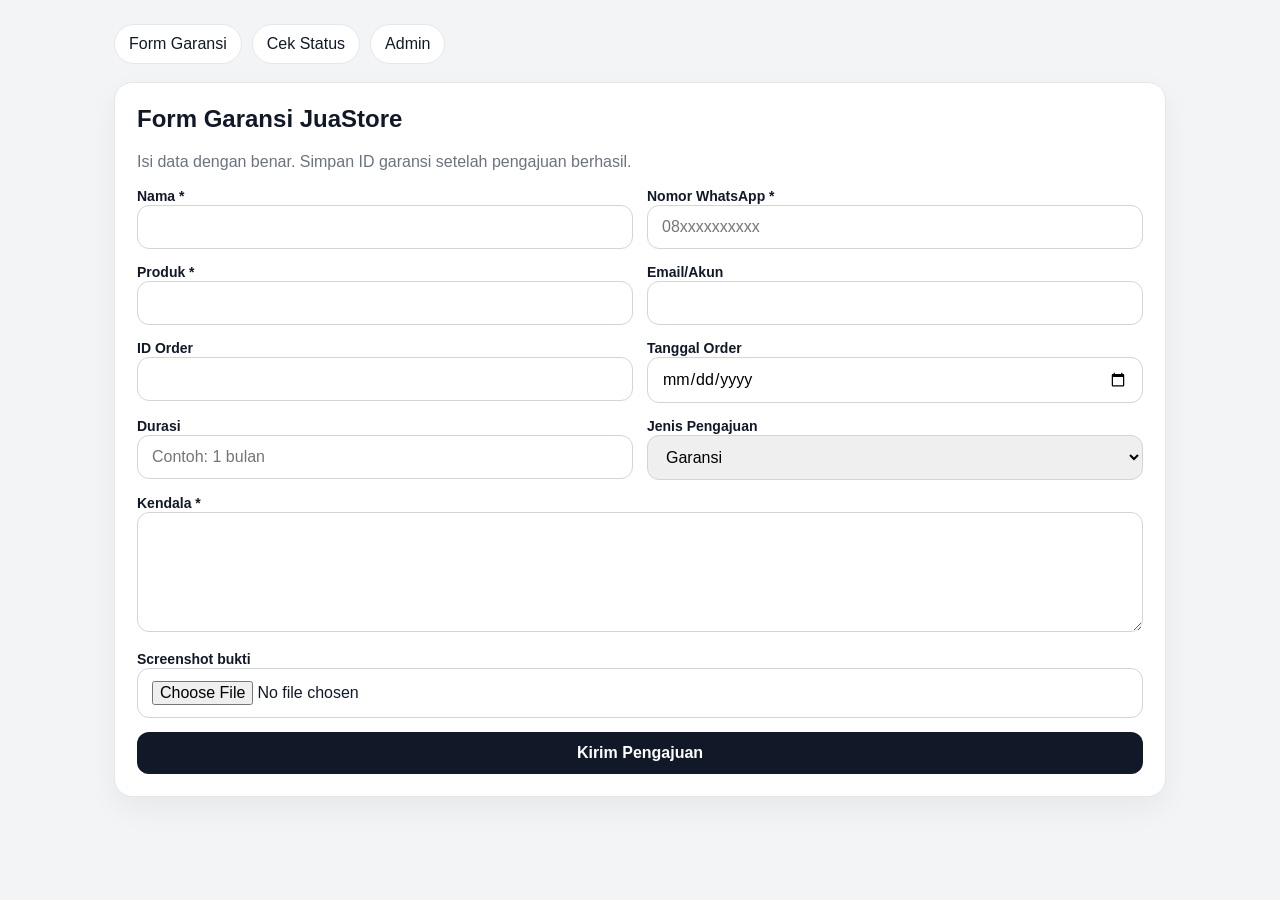
==== commit c6d03e0c: "Add files via upload" ====
--- a/index.html
+++ b/index.html
@@ -1,820 +1,128 @@
-<!DOCTYPE html>
+<!doctype html>
 <html lang="id">
 <head>
-  <meta charset="UTF-8">
-  <meta name="viewport" content="width=device-width, initial-scale=1.0">
+  <meta charset="utf-8">
+  <meta name="viewport" content="width=device-width,initial-scale=1">
+  <title>Form Garansi JuaStore</title>
+  <link rel="stylesheet" href="style.css">
+</head>
+<body>
+  <main class="wrap">
+    <nav class="nav">
+      <a href="index.html">Form Garansi</a>
+      <a href="cek.html">Cek Status</a>
+      <a href="admin.html">Admin</a>
+    </nav>
 
-  <meta name="theme-color" content="#57575d">
-  <title>Garansi JuaStore</title>
+    <section class="card">
+      <h1>Form Garansi JuaStore</h1>
+      <p class="muted">Isi data dengan benar. Simpan ID garansi setelah pengajuan berhasil.</p>
 
-  <style>
-    :root {
-      --bg-1: #b9b9be;
-      --bg-2: #8f8f95;
-      --panel: #f4f4f5;
-      --card: #ffffff;
-      --text: #202024;
-      --muted: #6d6d72;
-      --border: #a7a7ac;
-      --dark: #343438;
-      --dark-2: #222225;
-      --success: #18794e;
-      --error: #b42318;
-      --shadow: 7px 7px 0 rgba(40, 40, 44, 0.55);
-    }
-
-    * {
-      box-sizing: border-box;
-    }
-
-    body {
-      margin: 0;
-      min-height: 100vh;
-      font-family: Arial, Helvetica, sans-serif;
-      color: var(--text);
-      background:
-        radial-gradient(
-          circle at 11px 11px,
-          rgba(255, 255, 255, 0.18) 1.4px,
-          transparent 1.5px
-        ) 0 0 / 22px 22px,
-        linear-gradient(160deg, var(--bg-1), var(--bg-2));
-    }
-
-    header {
-      background: rgba(234, 234, 236, 0.94);
-      border-bottom: 2px solid #66666b;
-      position: sticky;
-      top: 0;
-      z-index: 10;
-      backdrop-filter: blur(10px);
-    }
-
-    .header-inner {
-      width: min(100% - 24px, 920px);
-      margin: auto;
-      min-height: 80px;
-      display: flex;
-      align-items: center;
-      gap: 14px;
-    }
-
-    .logo {
-      width: 56px;
-      height: 56px;
-      border-radius: 14px;
-      display: grid;
-      place-items: center;
-      background: linear-gradient(145deg, #55555a, #242428);
-      color: white;
-      font-size: 25px;
-      font-weight: 900;
-      box-shadow: 5px 5px 0 #929297;
-    }
-
-    .brand h1 {
-      margin: 0;
-      font-size: 22px;
-    }
-
-    .brand p {
-      margin: 4px 0 0;
-      color: var(--muted);
-      font-size: 13px;
-    }
-
-    main {
-      width: min(100% - 24px, 920px);
-      margin: 24px auto 40px;
-    }
-
-    .hero {
-      background: linear-gradient(145deg, #3d3d42, #202024);
-      color: white;
-      border-radius: 20px;
-      padding: 23px;
-      margin-bottom: 20px;
-      box-shadow: var(--shadow);
-    }
-
-    .hero h2 {
-      margin: 0 0 8px;
-      font-size: 24px;
-    }
-
-    .hero p {
-      margin: 0;
-      color: #d8d8dc;
-      line-height: 1.55;
-      font-size: 14px;
-    }
-
-    .panel {
-      background: var(--panel);
-      border: 2px solid #77777c;
-      border-radius: 20px;
-      overflow: hidden;
-      box-shadow: var(--shadow);
-    }
-
-    .panel-title {
-      background: linear-gradient(90deg, #414146, #252529);
-      color: white;
-      padding: 17px 20px;
-      font-size: 17px;
-      font-weight: 800;
-    }
-
-    form {
-      padding: 20px;
-    }
-
-    .grid {
-      display: grid;
-      grid-template-columns: repeat(2, minmax(0, 1fr));
-      gap: 16px;
-    }
-
-    .field {
-      margin-bottom: 16px;
-    }
-
-    .field.full {
-      grid-column: 1 / -1;
-    }
-
-    label {
-      display: block;
-      margin-bottom: 7px;
-      font-size: 13px;
-      font-weight: 800;
-    }
-
-    input,
-    select,
-    textarea {
-      width: 100%;
-      border: 2px solid var(--border);
-      border-radius: 12px;
-      padding: 13px 14px;
-      background: var(--card);
-      color: var(--text);
-      font-size: 15px;
-      outline: none;
-    }
-
-    input:focus,
-    select:focus,
-    textarea:focus {
-      border-color: #424247;
-      box-shadow: 0 0 0 3px rgba(66, 66, 71, 0.15);
-    }
-
-    textarea {
-      min-height: 125px;
-      resize: vertical;
-      line-height: 1.5;
-    }
-
-    .help {
-      margin-top: 6px;
-      color: var(--muted);
-      font-size: 12px;
-      line-height: 1.45;
-    }
-
-    .upload-box {
-      padding: 14px;
-      border: 2px dashed #99999e;
-      border-radius: 14px;
-      background: #e8e8ea;
-    }
-
-    #preview {
-      display: none;
-      width: 100%;
-      max-height: 320px;
-      object-fit: contain;
-      margin-top: 12px;
-      border-radius: 12px;
-      border: 2px solid #aaa;
-      background: white;
-    }
-
-    .agreement {
-      display: flex;
-      align-items: flex-start;
-      gap: 10px;
-      margin: 5px 0 18px;
-      padding: 13px;
-      border-radius: 12px;
-      background: #dedee1;
-      border: 1px solid #aaaab0;
-      font-size: 13px;
-      line-height: 1.5;
-    }
-
-    .agreement input {
-      width: auto;
-      margin-top: 2px;
-    }
-
-    button {
-      width: 100%;
-      border: none;
-      border-radius: 13px;
-      padding: 15px;
-      font-size: 15px;
-      font-weight: 900;
-      color: white;
-      background: linear-gradient(90deg, #4b4b50, #222226);
-      cursor: pointer;
-      box-shadow: 4px 4px 0 #929297;
-    }
-
-    button:disabled {
-      opacity: 0.65;
-      cursor: not-allowed;
-    }
-
-    #status {
-      display: none;
-      margin-top: 16px;
-      padding: 14px;
-      border-radius: 12px;
-      font-size: 14px;
-      line-height: 1.55;
-      font-weight: 700;
-    }
-
-    #status.info {
-      display: block;
-      color: #303035;
-      background: #dddddf;
-      border: 1px solid #aaaab0;
-    }
-
-    #status.success {
-      display: block;
-      color: var(--success);
-      background: #eaf8f0;
-      border: 1px solid #94d3b2;
-    }
-
-    #status.error {
-      display: block;
-      color: var(--error);
-      background: #fff0ee;
-      border: 1px solid #efaaa2;
-    }
-
-    .policy {
-      margin-top: 20px;
-      padding: 18px;
-      background: rgba(239, 239, 241, 0.92);
-      border: 2px solid #77777c;
-      border-radius: 18px;
-      box-shadow: var(--shadow);
-    }
-
-    .policy h3 {
-      margin: 0 0 10px;
-    }
-
-    .policy ul {
-      margin: 0;
-      padding-left: 20px;
-      color: #515156;
-      line-height: 1.7;
-      font-size: 13px;
-    }
-
-    footer {
-      padding: 25px 15px 35px;
-      text-align: center;
-      color: #48484d;
-      font-size: 13px;
-    }
-
-    @media (max-width: 680px) {
-      .grid {
-        grid-template-columns: 1fr;
-      }
-
-      .field.full {
-        grid-column: auto;
-      }
-
-      form {
-        padding: 17px;
-      }
-
-      .hero {
-        padding: 20px;
-      }
-    }
-  </style>
-</head>
-
-<body>
-
-<header>
-  <div class="header-inner">
-    <div class="logo">JS</div>
-
-    <div class="brand">
-      <h1>Garansi JuaStore</h1>
-      <p>Form pengajuan garansi dan refund resmi</p>
-    </div>
-  </div>
-</header>
-
-<main>
-
-  <section class="hero">
-    <h2> Form Garansi JuaStore</h2>
-
-    <p>
-      Isi seluruh data dengan benar. Pengajuan akan otomatis masuk ke
-      Telegram admin. Balasan akan diberikan melalui nomor WhatsApp yang
-      dicantumkan.
-    </p>
-  </section>
-
-  <section class="panel">
-
-    <div class="panel-title">
-       Data Pengajuan
-    </div>
-
-    <form id="warrantyForm">
-
-      <div class="grid">
-
-        <div class="field">
-          <label for="name">Nama Pelanggan *</label>
-
-          <input
-            id="name"
-            type="text"
-            placeholder="Masukkan nama pelanggan"
-            autocomplete="name"
-            required
-          >
+      <form id="claimForm" class="grid">
+        <div class="grid two">
+          <div><label>Nama *</label><input name="name" required></div>
+          <div><label>Nomor WhatsApp *</label><input name="whatsapp" placeholder="08xxxxxxxxxx" required></div>
         </div>
 
-        <div class="field">
-          <label for="whatsapp">Nomor WhatsApp *</label>
+        <div class="grid two">
+          <div><label>Produk *</label><input name="product" required></div>
+          <div><label>Email/Akun</label><input name="account"></div>
+        </div>
 
-          <input
-            id="whatsapp"
-            type="tel"
-            placeholder="Contoh: 6285111662004"
-            inputmode="numeric"
-            required
-          >
+        <div class="grid two">
+          <div><label>ID Order</label><input name="orderId"></div>
+          <div><label>Tanggal Order</label><input type="date" name="orderDate"></div>
+        </div>
 
-          <div class="help">
-            Gunakan format 62, tanpa tanda +, spasi, atau tanda hubung.
+        <div class="grid two">
+          <div><label>Durasi</label><input name="duration" placeholder="Contoh: 1 bulan"></div>
+          <div>
+            <label>Jenis Pengajuan</label>
+            <select name="claimType">
+              <option>Garansi</option>
+              <option>Kendala Login</option>
+              <option>Akun Bermasalah</option>
+              <option>Lainnya</option>
+            </select>
           </div>
         </div>
 
-        <div class="field">
-          <label for="product">Nama Produk *</label>
+        <div><label>Kendala *</label><textarea name="problem" required></textarea></div>
+        <div><label>Screenshot bukti</label><input id="evidence" type="file" accept="image/jpeg,image/png,image/webp"></div>
+        <button id="submitBtn" type="submit">Kirim Pengajuan</button>
+      </form>
 
-          <input
-            id="product"
-            type="text"
-            placeholder="Contoh: CapCut Pro 7 Hari"
-            required
-          >
-        </div>
-
-        <div class="field">
-          <label for="account">Email atau Akun</label>
-
-          <input
-            id="account"
-            type="text"
-            placeholder="Email atau username akun"
-          >
-        </div>
-
-        <div class="field">
-          <label for="orderId">ID Order</label>
-
-          <input
-            id="orderId"
-            type="text"
-            placeholder="Contoh: JS-240724-001"
-          >
-        </div>
-
-        <div class="field">
-          <label for="orderDate">Tanggal Order</label>
-
-          <input
-            id="orderDate"
-            type="date"
-          >
-        </div>
-
-        <div class="field">
-          <label for="duration">Durasi Produk</label>
-
-          <input
-            id="duration"
-            type="text"
-            placeholder="Contoh: 7 Hari atau 1 Bulan"
-          >
-        </div>
-
-        <div class="field">
-          <label for="claimType">Jenis Pengajuan</label>
-
-          <select id="claimType">
-            <option value="Garansi">Garansi</option>
-            <option value="Refund">Refund</option>
-          </select>
-        </div>
-
-        <div class="field full">
-          <label for="problem">Masalah atau Kendala *</label>
-
-          <textarea
-            id="problem"
-            placeholder="Jelaskan kendala secara lengkap..."
-            required
-          ></textarea>
-        </div>
-
-        <div class="field full">
-          <label for="evidence">Screenshot Bukti *</label>
-
-          <div class="upload-box">
-
-            <input
-              id="evidence"
-              type="file"
-              accept="image/jpeg,image/png,image/webp"
-              required
-            >
-
-            <div class="help">
-              Format JPG, JPEG, PNG, atau WEBP. Maksimal 5 MB.
-            </div>
-
-            <img id="preview" alt="Preview screenshot">
-          </div>
-        </div>
-
-      </div>
-
-      <label class="agreement">
-        <input id="agreement" type="checkbox" required>
-
-        <span>
-          Saya memastikan seluruh data yang dikirim sudah benar dan bersedia
-          menunggu proses pengecekan dari admin JuaStore.
-        </span>
-      </label>
-
-      <button id="submitBtn" type="submit">
-         Kirim Pengajuan Garansi
-      </button>
-
-      <div id="status"></div>
-
-    </form>
-  </section>
-
-  <section class="policy">
-    <h3> Ketentuan Garansi</h3>
-
-    <ul>
-      <li>Garansi hanya berlaku selama masa garansi produk masih aktif.</li>
-      <li>Wajib mengirim ID order dan bukti screenshot kendala.</li>
-      <li>Kesalahan akibat mengganti data akun tidak termasuk garansi.</li>
-      <li>Pengajuan tanpa data lengkap dapat ditolak oleh admin.</li>
-      <li>Balasan diberikan melalui nomor WhatsApp yang dicantumkan.</li>
-    </ul>
-  </section>
-
-</main>
-
-<footer>
-  � <span id="year"></span> JuaStore � Apps � Games � Hosting
-</footer>
+      <div id="message" class="message"></div>
+    </section>
+  </main>
 
 <script>
-  /*
-    GANTI DENGAN URL WORKER CLOUDFLARE KAMU.
+const API = "https://garansi.jhonyoga01.workers.dev";
 
-    Contoh:
-    https://juastore-garansi-api.jhonyoga01.workers.dev
-  */
+const form = document.getElementById("claimForm");
+const message = document.getElementById("message");
+const submitBtn = document.getElementById("submitBtn");
 
-  const API_ENDPOINT =
-    'https://juastore-garansi-api.jhonyoga01.workers.dev/';
+function showMessage(text, ok) {
+  message.textContent = text;
+  message.className = "message " + (ok ? "ok" : "bad");
+}
 
+function fileToDataUrl(file) {
+  return new Promise((resolve, reject) => {
+    if (!file) return resolve("");
+    const reader = new FileReader();
+    reader.onload = () => resolve(reader.result);
+    reader.onerror = () => reject(new Error("Screenshot gagal dibaca."));
+    reader.readAsDataURL(file);
+  });
+}
 
-  const form = document.getElementById('warrantyForm');
-  const submitBtn = document.getElementById('submitBtn');
-  const statusBox = document.getElementById('status');
-  const evidenceInput = document.getElementById('evidence');
-  const preview = document.getElementById('preview');
+form.addEventListener("submit", async (event) => {
+  event.preventDefault();
+  submitBtn.disabled = true;
+  submitBtn.textContent = "Mengirim...";
+  message.className = "message";
 
+  try {
+    const data = Object.fromEntries(new FormData(form).entries());
+    delete data.evidence;
 
-  document.getElementById('year').textContent =
-    new Date().getFullYear();
-
-
-  evidenceInput.addEventListener('change', function () {
-    const file = evidenceInput.files[0];
-
-    preview.style.display = 'none';
-    preview.removeAttribute('src');
-
-    if (!file) {
-      return;
+    const file = document.getElementById("evidence").files[0];
+    if (file && file.size > 5 * 1024 * 1024) {
+      throw new Error("Screenshot maksimal 5 MB.");
     }
 
-    if (file.size > 5 * 1024 * 1024) {
-      evidenceInput.value = '';
+    data.evidenceDataUrl = await fileToDataUrl(file);
 
-      showStatus(
-        'Ukuran screenshot maksimal 5 MB.',
-        'error'
-      );
+    const response = await fetch(`${API}/api/claims`, {
+      method: "POST",
+      headers: { "Content-Type": "application/json" },
+      body: JSON.stringify(data)
+    });
 
-      return;
+    const result = await response.json().catch(() => ({
+      success: false,
+      message: `Respons server tidak valid (${response.status}).`
+    }));
+
+    if (!response.ok || !result.success) {
+      throw new Error(result.message || "Pengajuan gagal.");
     }
 
-    preview.src = URL.createObjectURL(file);
-    preview.style.display = 'block';
-  });
-
-
-  form.addEventListener('submit', async function (event) {
-    event.preventDefault();
-
-    if (
-      !API_ENDPOINT ||
-      API_ENDPOINT.includes('https://juastore-garansi-api.jhonyoga01.workers.dev/')
-    ) {
-      showStatus(
-        'URL Worker belum dipasang di bagian API_ENDPOINT.',
-        'error'
-      );
-
-      return;
-    }
-
-    const name =
-      document.getElementById('name').value.trim();
-
-    const whatsapp =
-      normalizeWhatsapp(
-        document.getElementById('whatsapp').value
-      );
-
-    const product =
-      document.getElementById('product').value.trim();
-
-    const account =
-      document.getElementById('account').value.trim();
-
-    const orderId =
-      document.getElementById('orderId').value.trim();
-
-    const orderDate =
-      document.getElementById('orderDate').value;
-
-    const duration =
-      document.getElementById('duration').value.trim();
-
-    const claimType =
-      document.getElementById('claimType').value;
-
-    const problem =
-      document.getElementById('problem').value.trim();
-
-    const agreement =
-      document.getElementById('agreement').checked;
-
-    const file =
-      evidenceInput.files[0];
-
-
-    if (!name || !whatsapp || !product || !problem) {
-      showStatus(
-        'Nama, WhatsApp, produk, dan kendala wajib diisi.',
-        'error'
-      );
-
-      return;
-    }
-
-
-    if (!/^62[0-9]{8,13}$/.test(whatsapp)) {
-      showStatus(
-        'Nomor WhatsApp tidak valid. Gunakan format 62, contohnya 6285111662004.',
-        'error'
-      );
-
-      return;
-    }
-
-
-    if (!file) {
-      showStatus(
-        'Screenshot bukti wajib diunggah.',
-        'error'
-      );
-
-      return;
-    }
-
-
-    if (file.size > 5 * 1024 * 1024) {
-      showStatus(
-        'Ukuran screenshot maksimal 5 MB.',
-        'error'
-      );
-
-      return;
-    }
-
-
-    if (!agreement) {
-      showStatus(
-        'Centang persetujuan terlebih dahulu.',
-        'error'
-      );
-
-      return;
-    }
-
-
-    submitBtn.disabled = true;
-    submitBtn.textContent = ' Mengirim...';
-
-    showStatus(
-      'Mohon tunggu, pengajuan sedang dikirim.',
-      'info'
+    showMessage(
+      `${result.message} ID Garansi: ${result.warrantyId}` +
+      (result.warning ? ` Catatan: ${result.warning}` : ""),
+      true
     );
-
-
-    try {
-      const evidenceDataUrl =
-        await fileToDataUrl(file);
-
-
-      const payload = {
-        name: name,
-        whatsapp: whatsapp,
-        product: product,
-        account: account,
-        orderId: orderId,
-        orderDate: orderDate,
-        duration: duration,
-        claimType: claimType,
-        problem: problem,
-        evidenceDataUrl: evidenceDataUrl
-      };
-
-
-      const response = await fetch(API_ENDPOINT, {
-        method: 'POST',
-
-        headers: {
-          'Content-Type': 'application/json'
-        },
-
-        body: JSON.stringify(payload)
-      });
-
-
-      const result =
-        await response.json().catch(function () {
-          return {};
-        });
-
-
-      if (!response.ok || !result.success) {
-        throw new Error(
-          result.message ||
-          'Pengajuan gagal dikirim.'
-        );
-      }
-
-
-      showStatus(
-        ' Pengajuan berhasil dikirim.' +
-        '<br><br>' +
-        'ID Garansi: <strong>' +
-        escapeHtml(result.warrantyId || '-') +
-        '</strong>' +
-        '<br>' +
-        'Mohon tunggu balasan melalui WhatsApp ' +
-        escapeHtml(whatsapp) +
-        '.',
-        'success',
-        true
-      );
-
-
-      form.reset();
-
-      preview.style.display = 'none';
-      preview.removeAttribute('src');
-
-
-    } catch (error) {
-      console.error(error);
-
-      showStatus(
-        error.message ||
-        'Terjadi kesalahan. Silakan coba kembali.',
-        'error'
-      );
-
-    } finally {
-      submitBtn.disabled = false;
-      submitBtn.textContent =
-        ' Kirim Pengajuan Garansi';
-    }
-  });
-
-
-  function normalizeWhatsapp(value) {
-    let number =
-      String(value || '').replace(/\D/g, '');
-
-    if (number.startsWith('0')) {
-      number = '62' + number.slice(1);
-    }
-
-    if (number.startsWith('8')) {
-      number = '62' + number;
-    }
-
-    return number;
+    form.reset();
+  } catch (error) {
+    showMessage(error.message || "Failed to fetch.", false);
+  } finally {
+    submitBtn.disabled = false;
+    submitBtn.textContent = "Kirim Pengajuan";
   }
-
-
-  function fileToDataUrl(file) {
-    return new Promise(function (resolve, reject) {
-      const reader = new FileReader();
-
-      reader.onload = function () {
-        resolve(reader.result);
-      };
-
-      reader.onerror = function () {
-        reject(
-          new Error('Screenshot gagal dibaca.')
-        );
-      };
-
-      reader.readAsDataURL(file);
-    });
-  }
-
-
-  function showStatus(message, type, allowHtml) {
-    statusBox.className = type;
-
-    if (allowHtml) {
-      statusBox.innerHTML = message;
-    } else {
-      statusBox.textContent = message;
-    }
-
-    statusBox.scrollIntoView({
-      behavior: 'smooth',
-      block: 'center'
-    });
-  }
-
-
-  function escapeHtml(value) {
-    return String(value).replace(
-      /[&<>"']/g,
-      function (character) {
-        const entities = {
-          '&': '&amp;',
-          '<': '&lt;',
-          '>': '&gt;',
-          '"': '&quot;',
-          "'": '&#39;'
-        };
-
-        return entities[character];
-      }
-    );
-  }
+});
 </script>
-
 </body>
 </html>
--- a/style.css
+++ b/style.css
@@ -0,0 +1 @@
+*{box-sizing:border-box}body{margin:0;font-family:Inter,Arial,sans-serif;background:#f3f4f6;color:#111827}.wrap{max-width:1100px;margin:auto;padding:24px}.card{background:white;border:1px solid #e5e7eb;border-radius:18px;padding:22px;box-shadow:0 12px 30px rgba(0,0,0,.05)}h1,h2,h3{margin-top:0}.muted{color:#6b7280}.grid{display:grid;gap:14px}.grid.two{grid-template-columns:repeat(2,minmax(0,1fr))}label{font-weight:700;font-size:14px}input,select,textarea,button{width:100%;padding:12px 14px;border-radius:12px;border:1px solid #d1d5db;font:inherit}textarea{min-height:120px;resize:vertical}button{background:#111827;color:#fff;border:0;font-weight:800;cursor:pointer}button.secondary{background:#e5e7eb;color:#111827}.nav{display:flex;gap:10px;flex-wrap:wrap;margin-bottom:18px}.nav a{color:#111827;text-decoration:none;background:white;border:1px solid #e5e7eb;padding:10px 14px;border-radius:999px}.message{margin-top:14px;padding:12px;border-radius:12px;display:none}.message.ok{display:block;background:#dcfce7;color:#166534}.message.bad{display:block;background:#fee2e2;color:#991b1b}.stats{display:grid;grid-template-columns:repeat(6,minmax(0,1fr));gap:10px;margin:18px 0}.stat{background:#fff;border:1px solid #e5e7eb;border-radius:14px;padding:14px}.stat b{font-size:24px;display:block}.table-wrap{overflow:auto}table{width:100%;border-collapse:collapse;background:#fff}th,td{padding:12px;border-bottom:1px solid #e5e7eb;text-align:left;vertical-align:top;font-size:14px}.actions{display:flex;gap:6px;min-width:210px}.actions button{padding:8px}.badge{padding:5px 9px;border-radius:999px;background:#e5e7eb;font-size:12px;font-weight:700}.hidden{display:none}@media(max-width:760px){.grid.two,.stats{grid-template-columns:1fr}.wrap{padding:14px}}
